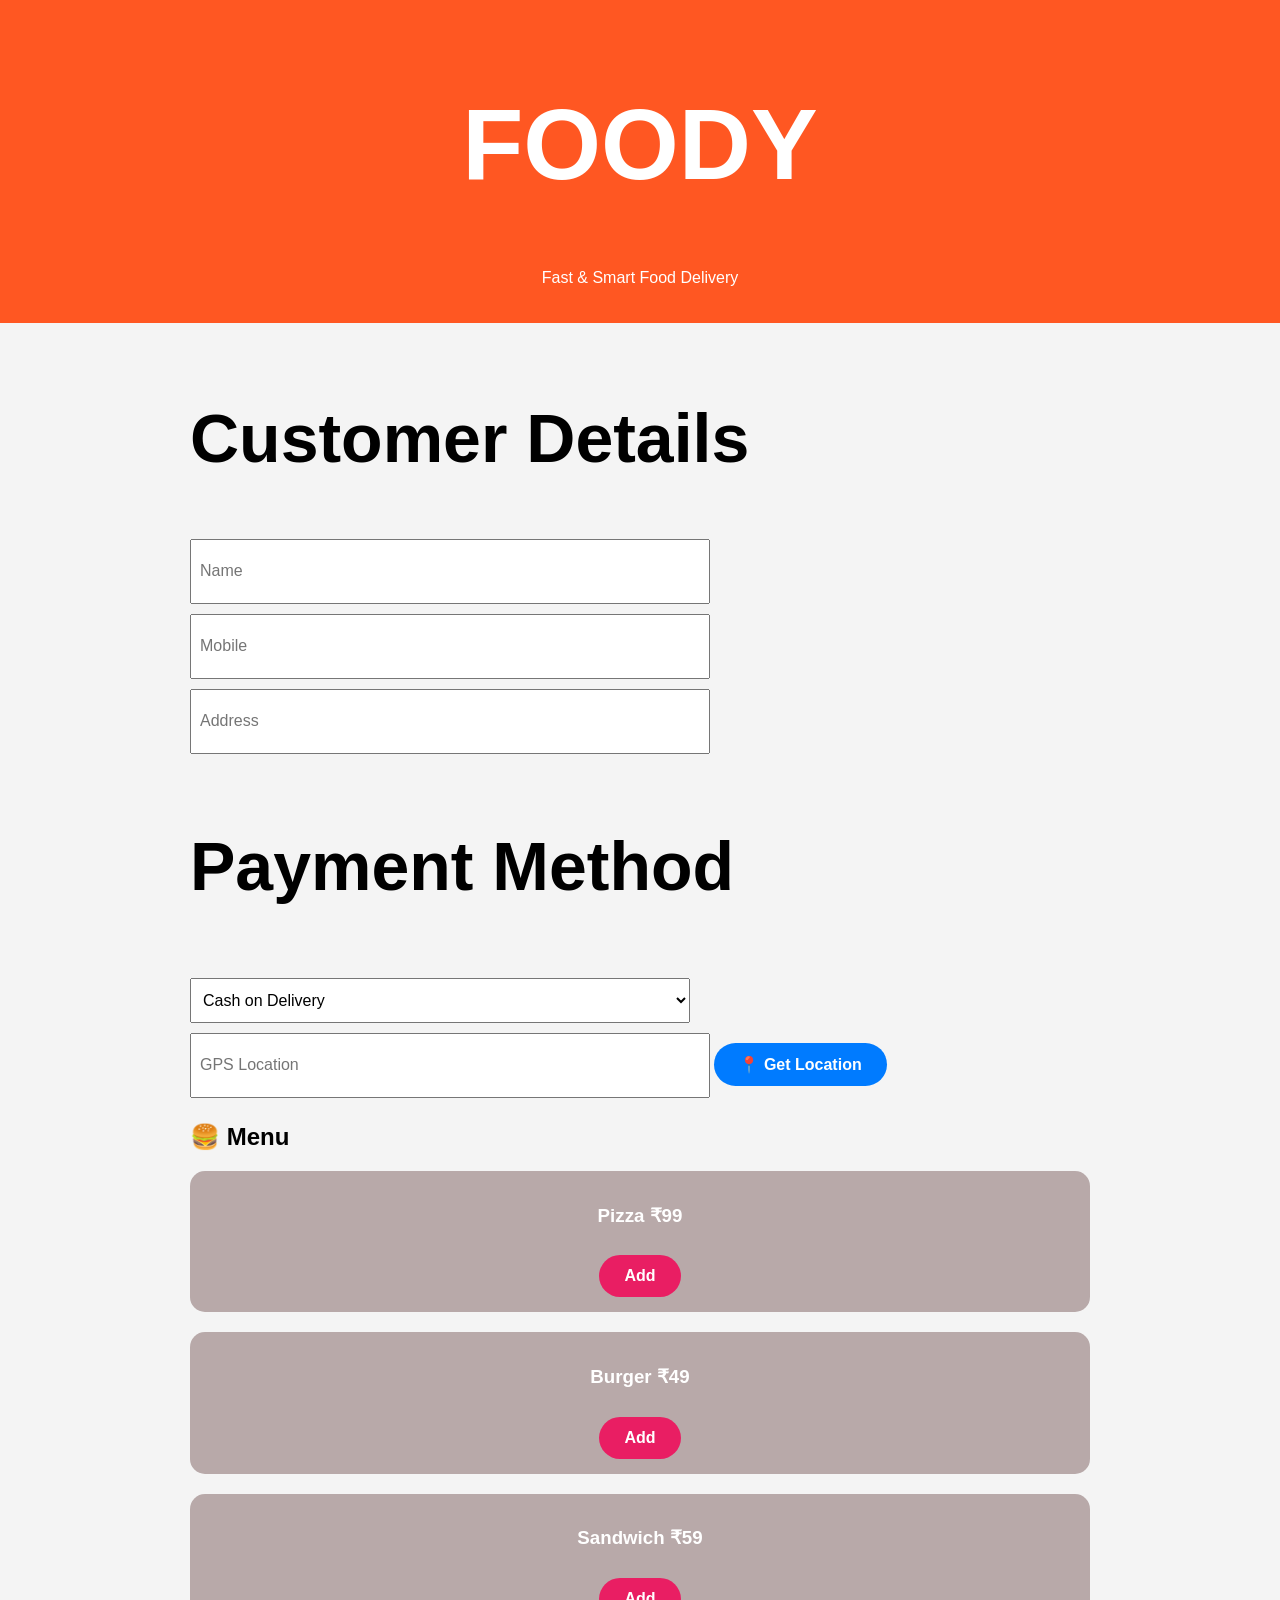
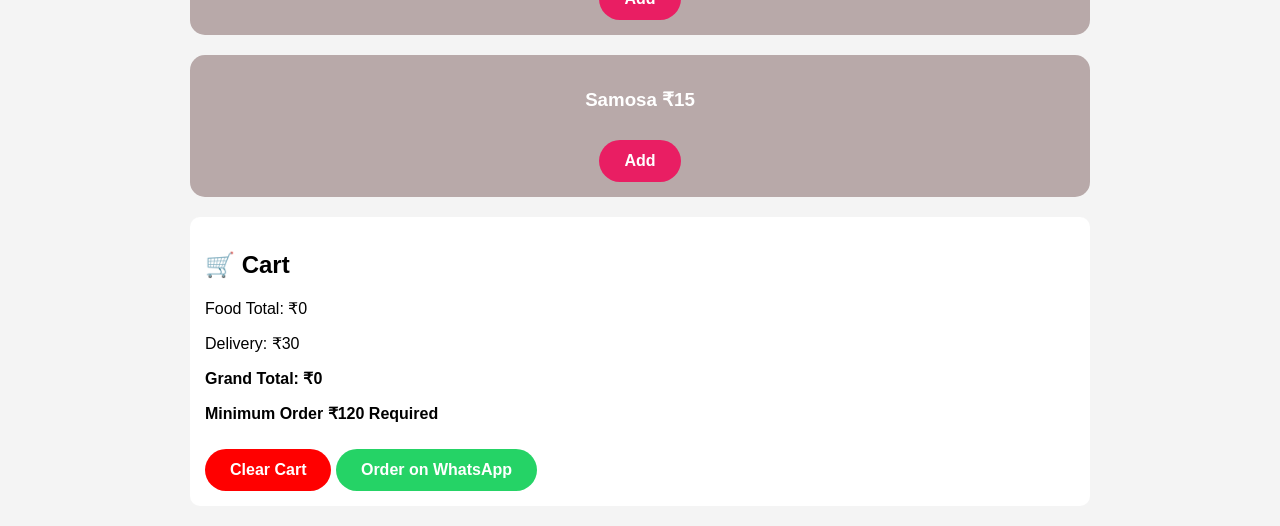
==== index.html @ 4849417e "Update index.html" ====
<!DOCTYPE html>
<html lang="en">
<head>
<meta charset="UTF-8">
<meta name="viewport" content="width=device-width, initial-scale=1.0">
<title>Foody Delivery App</title>

<script src="https://cdn.jsdelivr.net/npm/canvas-confetti@1.6.0/dist/confetti.browser.min.js"></script>

<style>
body{
    font-family:Arial;
    margin:0;
    background:#f4f4f4;
}

header{
    background:#ff5722;
    color:white;
    text-align:center;
    padding:20px;
}

.container{
    width:90%;
    max-width:900px;
    margin:auto;
    padding:20px;
}

.food{
    background:#b8a9a9;
    padding:15px;
    margin:20px 0;
    border-radius:15px;
    text-align:center;
    color:white;
}

button{
    padding:12px 25px;
    margin-top:10px;
    border:none;
    border-radius:30px;
    cursor:pointer;
    font-size:16px;
    font-weight:bold;
    transition:0.3s;
}

button:hover{transform:scale(1.05);}

.add{background:#e91e63;color:white;}
.clear{background:red;color:white;}
.order{background:#25D366;color:white;}
.loc{background:#007bff;color:white;}

#cart{
    background:#fff;
    padding:15px;
    margin-top:20px;
    border-radius:10px;
}

input, select{
    width:100%;
    max-width:500px;
    height:45px;
    font-size:16px;
    padding:8px;
    margin:5px 0;
}

.hidden{display:none;}
</style>
</head>

<body>

<header>
<h1 style="font-size: 100px; font-family: Arial, sans-serif;">FOODY</h1>
<p>Fast & Smart Food Delivery</p>
</header>

<div class="container">

<h2 style="font-size: 68px; font-family: Arial, sans-serif;">Customer Details</h2>
<input id="name" placeholder="Name">
<input id="mobile" placeholder="Mobile">
<input id="address" placeholder="Address">

<h3 style="font-size: 68px; font-family: Arial, sans-serif;">Payment Method</h3>
<select id="payment" onchange="togglePayment()">
    <option value="COD">Cash on Delivery</option>
    <option value="ONLINE">Online Payment</option>
</select>

<div id="qrBox" class="hidden">
    <p><b>Pay UPI:</b> 8449196052@nyes</p>
    <img src="https://api.qrserver.com/v1/create-qr-code/?size=180x180&data=upi://pay?pa=8449196052@nyes&pn=FOODY&cu=INR">
    <button onclick="markPaid()" style="background:green;color:white;">I Have Paid</button>
    <p id="paymentStatus">Payment Status: ❌ Not Paid</p>
</div>

<input id="location" placeholder="GPS Location" readonly>
<button class="loc" onclick="getLocation()">📍 Get Location</button>

<h2>🍔 Menu</h2>

<div class="food">
<h3>Pizza ₹99</h3>
<button class="add" onclick="add('Pizza',99)">Add</button>
</div>

<div class="food">
<h3>Burger ₹49</h3>
<button class="add" onclick="add('Burger',49)">Add</button>
</div>

<div class="food">
<h3>Sandwich ₹59</h3>
<button class="add" onclick="add('Sandwich',59)">Add</button>
</div>

<div class="food">
<h3>Samosa ₹15</h3>
<button class="add" onclick="add('Samosa',15)">Add</button>
</div>

<div id="cart">
<h2>🛒 Cart</h2>

<ul id="list"></ul>

<p>Food Total: ₹<span id="total">0</span></p>
<p>Delivery: ₹<span id="delivery">30</span></p>
<p><b>Grand Total: ₹<span id="grandTotal">0</span></b></p>

<p><b>Minimum Order ₹120 Required</b></p>

<button class="clear" onclick="clearCart()">Clear Cart</button>
<button class="order" onclick="order()">Order on WhatsApp</button>
</div>

</div>

<audio id="successSound">
  <source src="https://www.soundjay.com/buttons/sounds/button-3.mp3">
</audio>

<script>

let cart = [];
let total = 0;
let isPaid = false;

const DELIVERY_CHARGE = 30;

function add(name, price){
    cart.push({name, price});
    total += price;

    let li = document.createElement("li");
    li.innerText = name + " ₹" + price;
    document.getElementById("list").appendChild(li);

    updateCart();
}

function clearCart(){
    cart = [];
    total = 0;
    document.getElementById("list").innerHTML = "";
    updateCart();
}

function updateCart(){

    document.getElementById("total").innerText = total;
    document.getElementById("delivery").innerText = DELIVERY_CHARGE;
    document.getElementById("grandTotal").innerText = total + DELIVERY_CHARGE;
}

function getLocation(){
    navigator.geolocation.getCurrentPosition(pos=>{
        document.getElementById("location").value =
        "https://maps.google.com/?q=" + pos.coords.latitude + "," + pos.coords.longitude;
    });
}

function togglePayment(){
    let method = document.getElementById("payment").value;

    document.getElementById("qrBox").style.display =
        method === "ONLINE" ? "block" : "none";

    isPaid = (method === "COD");
    updatePaymentUI();
}

function updatePaymentUI(){
    document.getElementById("paymentStatus").innerText =
        "Payment Status: " + (isPaid ? "✅ Success" : "❌ Not Paid");
}

function markPaid(){
    isPaid = true;
    updatePaymentUI();

    document.getElementById("successSound").play();

    confetti({
        particleCount: 120,
        spread: 80,
        origin: { y: 0.6 }
    });

    alert("Payment Successful ✔");
}

function order(){

    let name = document.getElementById("name").value;
    let mobile = document.getElementById("mobile").value;
    let address = document.getElementById("address").value;
    let location = document.getElementById("location").value;
    let payment = document.getElementById("payment").value;

    if(!name || !mobile || !address){
        alert("Fill all details");
        return;
    }

    if(cart.length === 0){
        alert("Cart empty");
        return;
    }

    if(total < 120){
        alert("Minimum order ₹120 required");
        return;
    }

    if(payment === "ONLINE" && !isPaid){
        alert("Please complete payment first!");
        return;
    }

    let grand = total + DELIVERY_CHARGE;

    let itemsText = cart.map(i => i.name + " - ₹" + i.price).join("\n");

    let msg =
`🍔 FOODY ORDER

Name: ${name}
Mobile: ${mobile}
Address: ${address}
Payment: ${payment}
Location: ${location}

Items:
${itemsText}

Total: ₹${total}
Delivery: ₹${DELIVERY_CHARGE}
Grand: ₹${grand}`;

    window.open("https://wa.me/8449196052?text=" + encodeURIComponent(msg), "_blank");
}

</script>

</body>
</html>
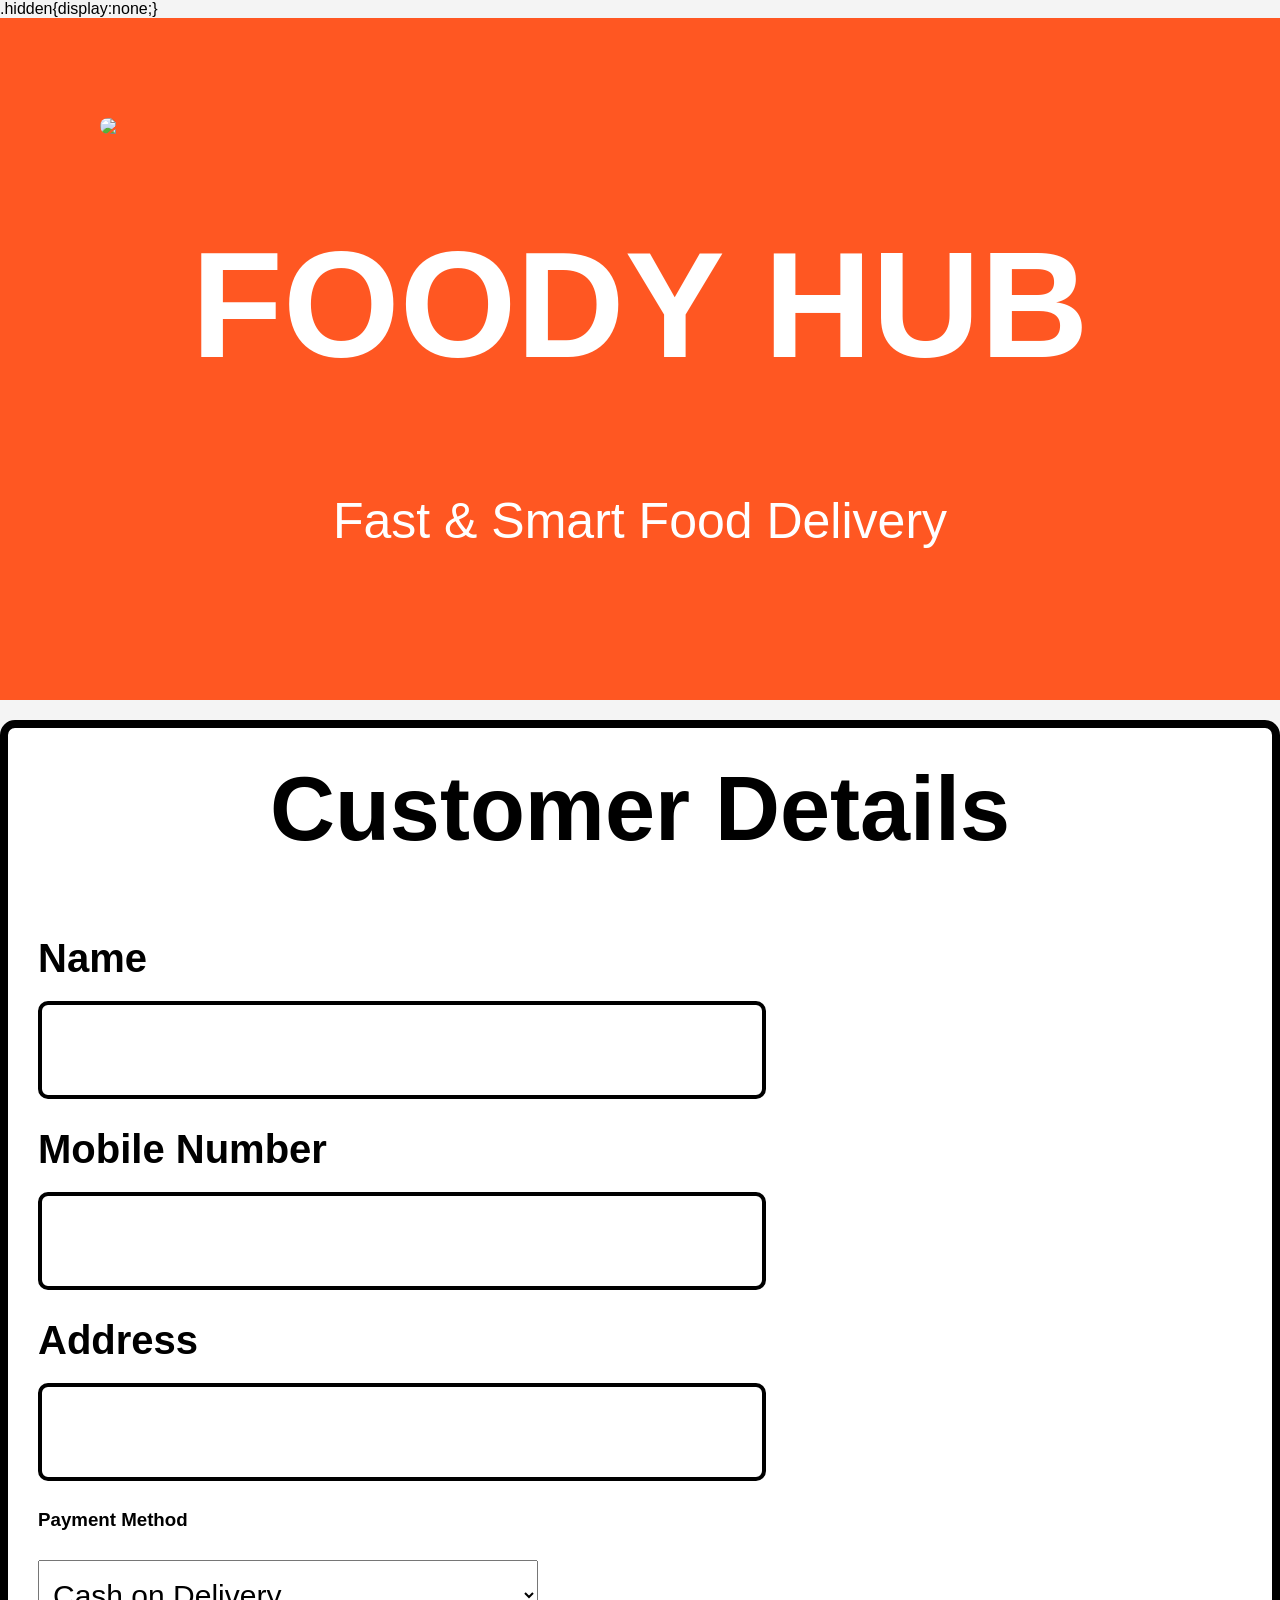
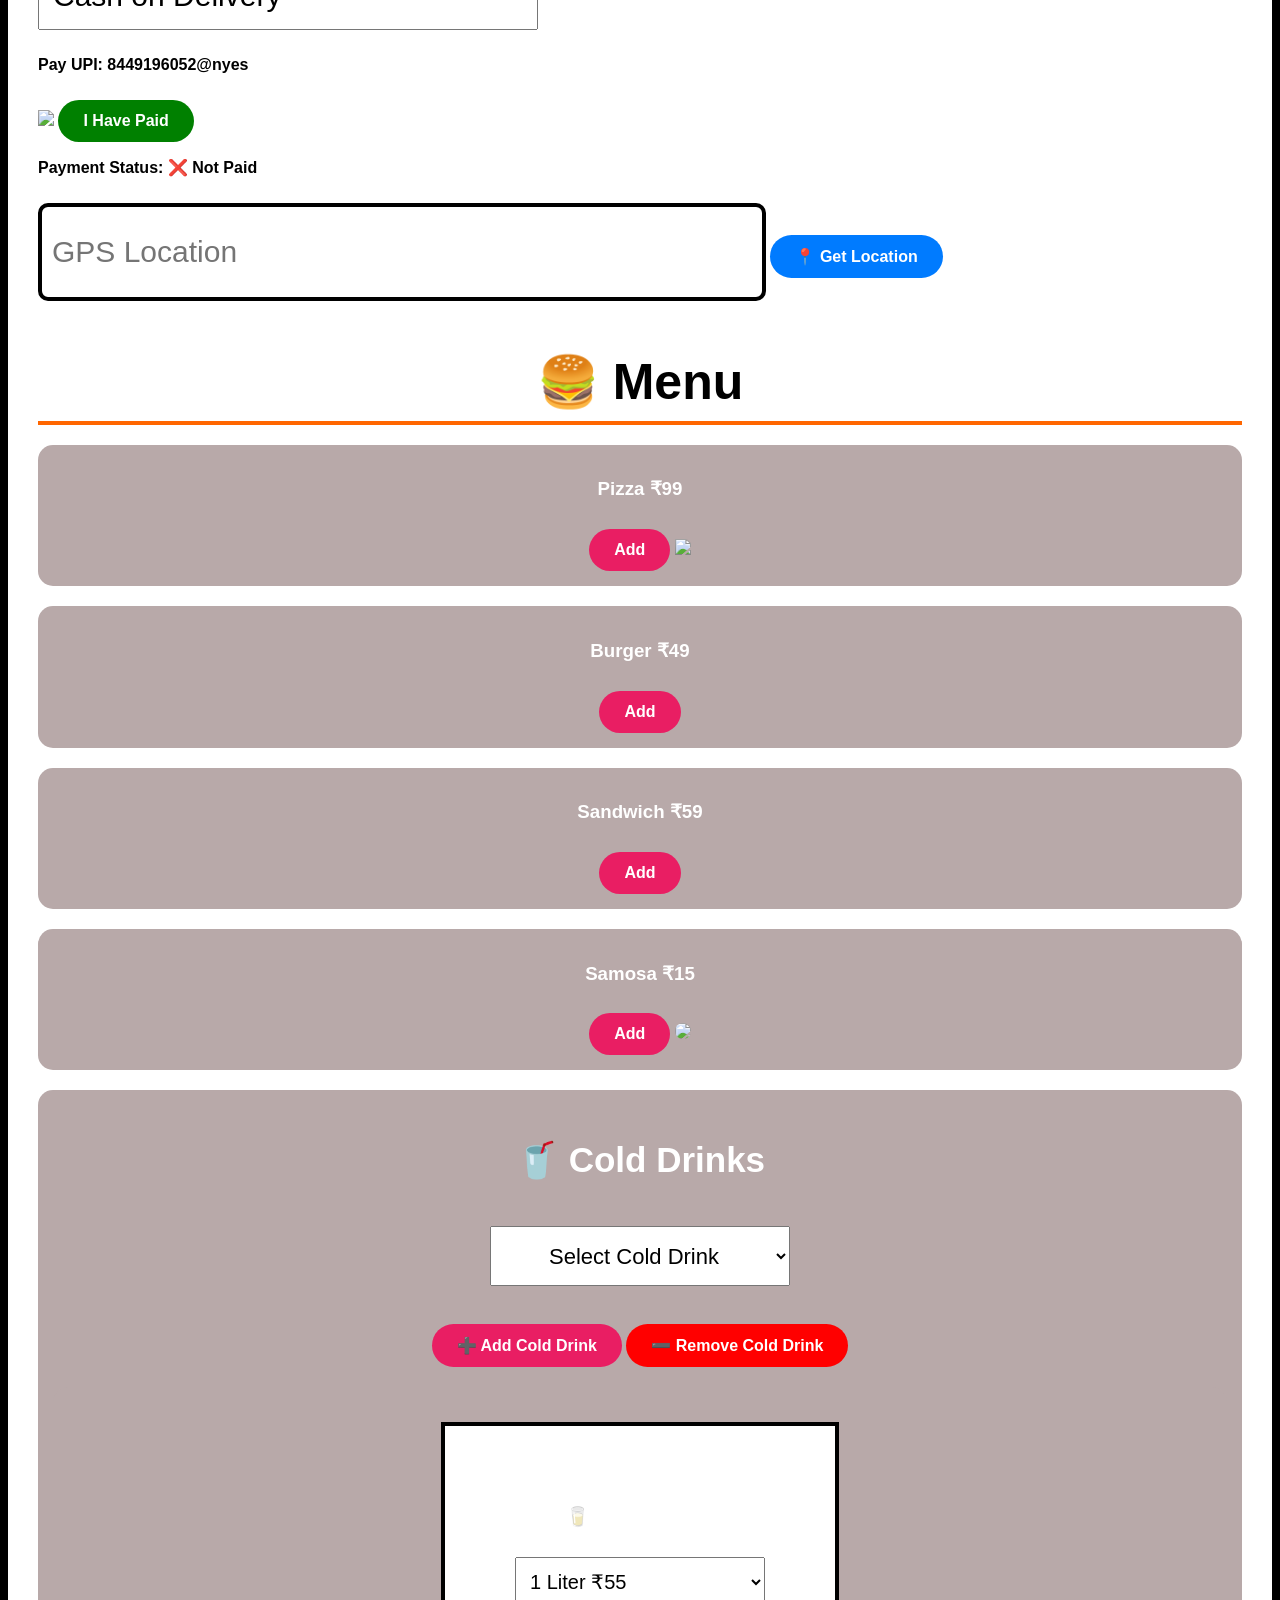
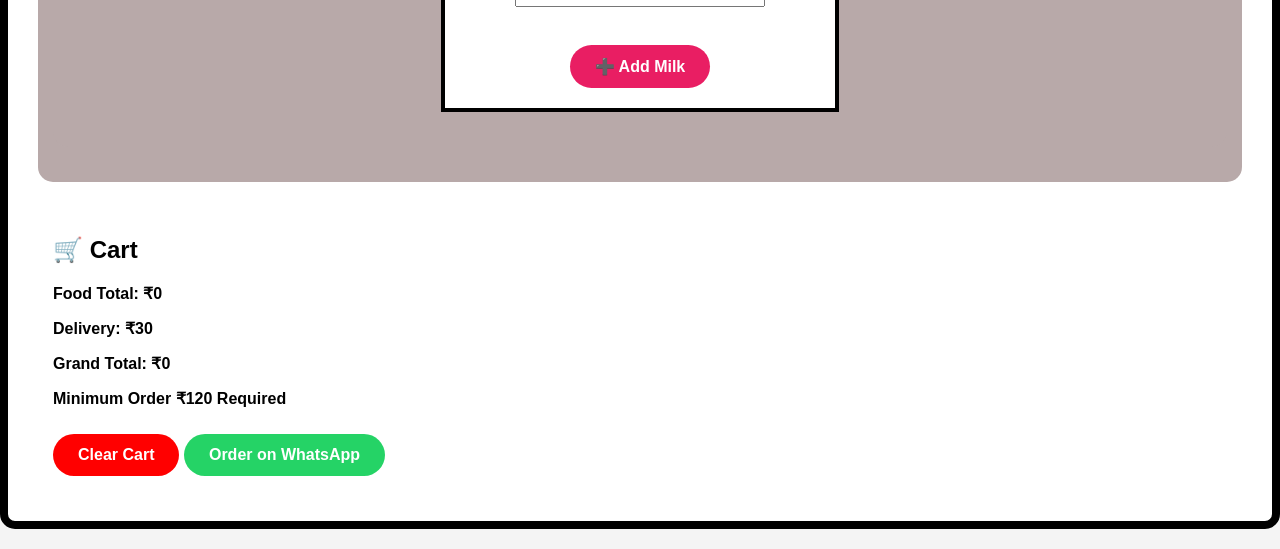
==== commit e8541b4b: "Update index.html" ====
--- a/index.html
+++ b/index.html
@@ -18,7 +18,7 @@
     background:#ff5722;
     color:white;
     text-align:center;
-    padding:20px;
+    padding:100px;
 }
 
 .container{
@@ -65,11 +65,49 @@
 input, select{
     width:100%;
     max-width:500px;
-    height:45px;
-    font-size:16px;
-    padding:8px;
-    margin:5px 0;
-}
+    height:70px;
+    font-size:30px;
+    padding:10px;
+    margin:10px 0;
+}
+
+
+.details-box{
+    border:8px solid black;
+    border-radius:15px;
+    padding:30px;
+    margin:20px 0;
+    background:white;
+    font-weight:bold;
+}
+
+.details-box label{
+    font-size:40px;
+    font-weight:900;
+    color:black;
+    display:block;
+    margin-bottom:10px;
+}
+
+.details-box input{
+    width:100%;
+    max-width:700px;
+    height:70px;
+    font-size:30px;
+    border:4px solid black;
+    border-radius:10px;
+    padding:10px;
+}
+
+body{
+    background-image:url('https://images.unsplash.com/photo-1504674900247-0877df9cc836?w=1920');
+    background-size:cover;
+    background-position:center;
+    background-repeat:no-repeat;
+    background-attachment:fixed;
+}
+</style>
+
 
 .hidden{display:none;}
 </style>
@@ -78,18 +116,32 @@
 <body>
 
 <header>
-<h1 style="font-size: 100px; font-family: Arial, sans-serif;">FOODY</h1>
-<p>Fast & Smart Food Delivery</p>
+    
+    <img src="https://images.unsplash.com/photo-1568901346375-23c9450c58cd"
+     style="width:350px; height:auto; border-radius:10px; float:left; margin-right:15px;">
+<h1 style="font-size: 150px; font-family: Arial, sans-serif;">FOODY HUB</h1>
+<p style="font-size: 50px; font-family: Arial, sans-serif;">Fast & Smart Food Delivery</p>
 </header>
 
-<div class="container">
-
-<h2 style="font-size: 68px; font-family: Arial, sans-serif;">Customer Details</h2>
-<input id="name" placeholder="Name">
-<input id="mobile" placeholder="Mobile">
-<input id="address" placeholder="Address">
-
-<h3 style="font-size: 68px; font-family: Arial, sans-serif;">Payment Method</h3>
+<div class="details-box">
+
+    <h2 style="font-size:90px;font-weight:900;color:black;text-align:center;margin-top:0;">
+        Customer Details
+    </h2>
+
+    <label>Name</label>
+    <input id="name" type="text">
+
+    <br><br>
+
+    <label>Mobile Number</label>
+    <input id="mobile" type="text">
+
+    <br><br>
+
+    <label>Address</label>
+    <input id="address" type="text">
+    <h3>Payment Method</h3>
 <select id="payment" onchange="togglePayment()">
     <option value="COD">Cash on Delivery</option>
     <option value="ONLINE">Online Payment</option>
@@ -100,16 +152,27 @@
     <img src="https://api.qrserver.com/v1/create-qr-code/?size=180x180&data=upi://pay?pa=8449196052@nyes&pn=FOODY&cu=INR">
     <button onclick="markPaid()" style="background:green;color:white;">I Have Paid</button>
     <p id="paymentStatus">Payment Status: ❌ Not Paid</p>
-</div>
 
 <input id="location" placeholder="GPS Location" readonly>
 <button class="loc" onclick="getLocation()">📍 Get Location</button>
 
-<h2>🍔 Menu</h2>
+<h2 class="menu-title">🍔 Menu</h2>
+
+<style>
+.menu-title{
+    font-size:50px;
+    text-align:center;
+    font-weight:bold;
+    border-bottom:4px solid #ff6600;
+    padding-bottom:10px;
+    margin-bottom:20px;
+}
+</style>
 
 <div class="food">
 <h3>Pizza ₹99</h3>
 <button class="add" onclick="add('Pizza',99)">Add</button>
+<img src="https://images.unsplash.com/photo-1568901346375-23c9450c58cd" style="width:250px;border-radius:px;">
 </div>
 
 <div class="food">
@@ -125,11 +188,79 @@
 <div class="food">
 <h3>Samosa ₹15</h3>
 <button class="add" onclick="add('Samosa',15)">Add</button>
+<img src="https://images.unsplash.com/photo-1550507992-eb63ffee0847" style="width:250px;border-radius:15px;">
+</div>
+<div class="food">
+
+
+    <h3 style="font-size:35px;">🥤 Cold Drinks</h3>
+
+    <select id="coldDrink" style="
+        width:300px;
+        height:60px;
+        font-size:22px;
+        text-align:center;
+    ">
+     <div style="
+    border:4px solid black;
+    padding:20px;
+    width:350px;
+    margin:20px auto;
+    background:white;
+    text-align:center;
+">
+        <option value="">Select Cold Drink</option>
+        <option value="20">Coca Cola ₹20</option>
+        <option value="20">Pepsi ₹20</option>
+        <option value="20">Sprite ₹20</option>
+        <option value="20">Fanta ₹20</option>
+        <option value="30">Maaza ₹30</option>
+    </select>
+
+    <br><br>
+
+    <button class="add" onclick="addColdDrink()">➕ Add Cold Drink</button>
+
+    <button class="clear" onclick="removeColdDrink()">➖ Remove Cold Drink</button>
+<div class="food">
+
+   <div style="
+    border:4px solid black;
+    padding:20px;
+    width:350px;
+    margin:20px auto;
+    background:white;
+    text-align:center;
+">
+<h3>milk</h3>
+    <h3>🥛 Milk ₹55/Liter</h3>
+
+    <select id="milkQty" style="
+        width:250px;
+        height:50px;
+        font-size:20px;
+    ">
+        <option value="1">1 Liter ₹55</option>
+        <option value="2">2 Liter ₹110</option>
+        <option value="3">3 Liter ₹165</option>
+        <option value="4">4 Liter ₹220</option>
+        <option value="5">5 Liter ₹275</option>
+    </select>
+
+    <br><br>
+
+    <button class="add" onclick="addMilk()">
+        ➕ Add Milk
+    </button>
+
+</div>
+
+</div>
+</div>
 </div>
 
 <div id="cart">
-<h2>🛒 Cart</h2>
-
+    <h2>🛒 Cart</h2>
 <ul id="list"></ul>
 
 <p>Food Total: ₹<span id="total">0</span></p>
@@ -163,16 +294,77 @@
     let li = document.createElement("li");
     li.innerText = name + " ₹" + price;
     document.getElementById("list").appendChild(li);
+    
 
     updateCart();
 }
-
+function addColdDrink(){
+
+    let select = document.getElementById("coldDrink");
+
+    let drinkName = select.options[select.selectedIndex].text;
+    let drinkPrice = Number(select.value);
+
+    if(select.value === ""){
+        alert("Select Cold Drink");
+        return;
+    }
+
+    cart.push({
+        name: drinkName.split(" ₹")[0],
+        price: drinkPrice
+    });
+
+    total += drinkPrice;
+
+    let li = document.createElement("li");
+    li.innerText = drinkName;
+    li.id = "coldDrinkItem";
+
+    document.getElementById("list").appendChild(li);
+
+    updateCart();
+}
+
+function removeColdDrink(){
+
+    let item = document.getElementById("coldDrinkItem");
+
+    if(item){
+        let price = Number(item.innerText.split("₹")[1]);
+
+        total -= price;
+        item.remove();
+
+        updateCart();
+    }
+}
 function clearCart(){
     cart = [];
     total = 0;
     document.getElementById("list").innerHTML = "";
     updateCart();
 }
+function addMilk(){
+
+    let qty = Number(document.getElementById("milkQty").value);
+
+    let price = qty * 55;
+
+    cart.push({
+        name: qty + " Liter Milk",
+        price: price
+    });
+
+    total += price;
+
+    let li = document.createElement("li");
+    li.innerText = qty + " Liter Milk ₹" + price;
+
+    document.getElementById("list").appendChild(li);
+
+    updateCart();
+}
 
 function updateCart(){
 
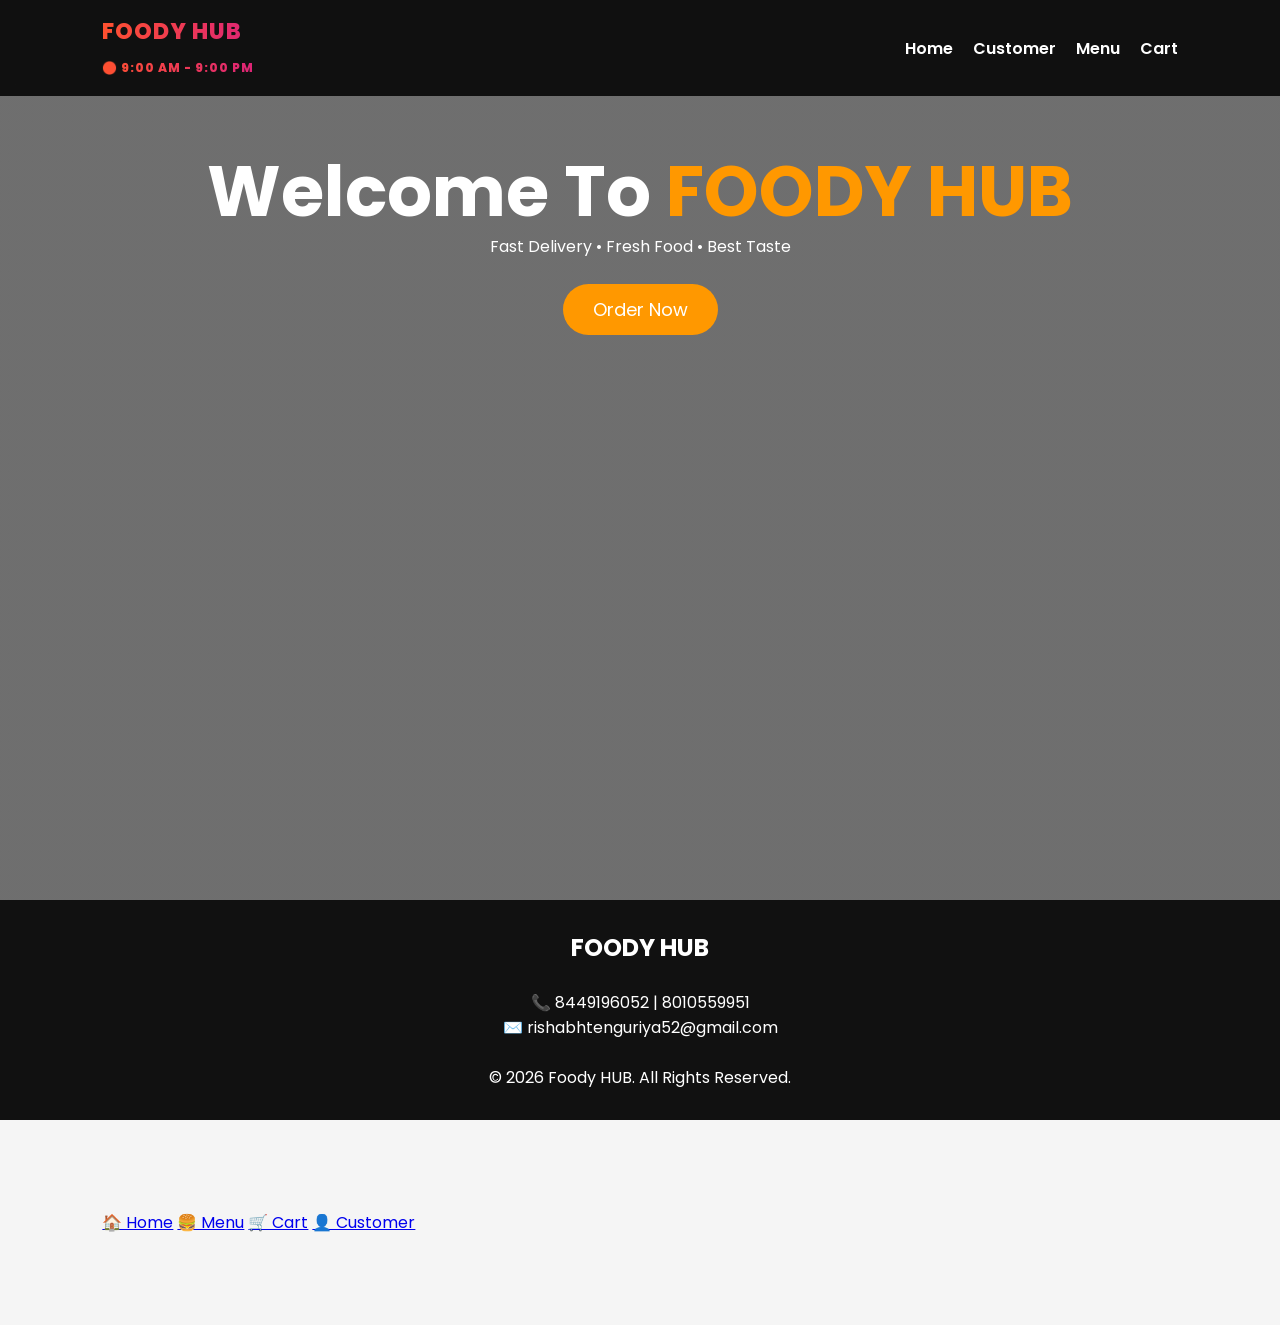
==== commit 5a5cad46: "Update index.html" ====
--- a/index.html
+++ b/index.html
@@ -3,465 +3,240 @@
 <head>
 <meta charset="UTF-8">
 <meta name="viewport" content="width=device-width, initial-scale=1.0">
-<title>Foody Delivery App</title>
-
-<script src="https://cdn.jsdelivr.net/npm/canvas-confetti@1.6.0/dist/confetti.browser.min.js"></script>
-
-<style>
-body{
-    font-family:Arial;
-    margin:0;
-    background:#f4f4f4;
-}
-
-header{
-    background:#ff5722;
-    color:white;
-    text-align:center;
-    padding:100px;
-}
-
-.container{
-    width:90%;
-    max-width:900px;
-    margin:auto;
-    padding:20px;
-}
-
-.food{
-    background:#b8a9a9;
-    padding:15px;
-    margin:20px 0;
-    border-radius:15px;
-    text-align:center;
-    color:white;
-}
-
-button{
-    padding:12px 25px;
-    margin-top:10px;
-    border:none;
-    border-radius:30px;
-    cursor:pointer;
-    font-size:16px;
-    font-weight:bold;
-    transition:0.3s;
-}
-
-button:hover{transform:scale(1.05);}
-
-.add{background:#e91e63;color:white;}
-.clear{background:red;color:white;}
-.order{background:#25D366;color:white;}
-.loc{background:#007bff;color:white;}
-
-#cart{
-    background:#fff;
-    padding:15px;
-    margin-top:20px;
-    border-radius:10px;
-}
-
-input, select{
-    width:100%;
-    max-width:500px;
-    height:70px;
-    font-size:30px;
-    padding:10px;
-    margin:10px 0;
-}
-
-
-.details-box{
-    border:8px solid black;
-    border-radius:15px;
-    padding:30px;
-    margin:20px 0;
-    background:white;
-    font-weight:bold;
-}
-
-.details-box label{
-    font-size:40px;
-    font-weight:900;
-    color:black;
-    display:block;
-    margin-bottom:10px;
-}
-
-.details-box input{
-    width:100%;
-    max-width:700px;
-    height:70px;
-    font-size:30px;
-    border:4px solid black;
-    border-radius:10px;
-    padding:10px;
-}
-
-body{
-    background-image:url('https://images.unsplash.com/photo-1504674900247-0877df9cc836?w=1920');
-    background-size:cover;
-    background-position:center;
-    background-repeat:no-repeat;
-    background-attachment:fixed;
-}
-</style>
-
-
-.hidden{display:none;}
-</style>
+<title>FOODY PREMIUM v5.0</title>
+<link href="https://fonts.googleapis.com/css2?family=Poppins:wght@300;400;500;600;700;800&display=swap" rel="stylesheet">
+<link rel="stylesheet" href="style.css">
 </head>
-
 <body>
 
-<header>
+<nav>
+<div class="logo">
+FOODY HUB
+<br>
+<span style="font-size:12px; color:white;">
+🕘 9:00 AM - 9:00 PM
+</span>
+</div>
+<ul>
+<li><a href="#" onclick="showPage('home')">Home</a></li>
+<li><a href="#" onclick="showPage('customer')">Customer</a></li>
+<li><a href="#" onclick="showPage('menu')">Menu</a></li>
+<li><a href="#" onclick="showPage('cart')">Cart</a></li>
+</ul>
+</nav>
+
+<!-- HOME PAGE -->
+<section class="hero page active" id="home">
+<div>
+<h1>Welcome To <span>FOODY HUB</span></h1>
+<p>Fast Delivery • Fresh Food • Best Taste</p>
+<br>
+<button class="btn" onclick="showPage('customer')">Order Now</button>
+</div>
+</section>
+
+<!-- CUSTOMER PAGE -->
+<section class="page" id="customer">
+<h2 class="title">Customer Details</h2>
+<div class="card customer-card">
+<input type="text" id="name" placeholder="Full Name" required>
+<input type="tel" id="phone" placeholder="Mobile Number" required>
+<textarea id="address" placeholder="Delivery Address" required></textarea>
+<button class="btn" onclick="getLocation()">📍 Get GPS Location</button>
+<br><br>
+<p id="locationText">Location Not Selected</p>
+<div id="mapContainer" style="margin-top:20px;"></div>
+<a id="mapLink" target="_blank" class="btn" style="display:none;margin-top:10px;">Open in Google Maps</a>
+<br><br>
+<button class="btn" onclick="goToMenu()">Next → Menu</button>
+</div>
+</section>
+
+<!-- MENU PAGE -->
+<section class="page" id="menu">
+<h2 class="title">Our Menu</h2>
+<input type="text" id="search" placeholder="Search Food..." onkeyup="searchFood()">
+<br><br>
+<select id="categoryFilter" onchange="filterCategory()">
+<option value="all">All Categories</option>
+<option value="fastfood">Fast Food</option>
+<option value="drinks">Cold Drinks</option>
+<option value="milk">Milk</option>
+</select>
+<br><br>
+<div class="menu-grid" id="menuGrid">
     
-    <img src="https://images.unsplash.com/photo-1568901346375-23c9450c58cd"
-     style="width:350px; height:auto; border-radius:10px; float:left; margin-right:15px;">
-<h1 style="font-size: 150px; font-family: Arial, sans-serif;">FOODY HUB</h1>
-<p style="font-size: 50px; font-family: Arial, sans-serif;">Fast & Smart Food Delivery</p>
-</header>
-
-<div class="details-box">
-
-    <h2 style="font-size:90px;font-weight:900;color:black;text-align:center;margin-top:0;">
-        Customer Details
-    </h2>
-
-    <label>Name</label>
-    <input id="name" type="text">
-
-    <br><br>
-
-    <label>Mobile Number</label>
-    <input id="mobile" type="text">
-
-    <br><br>
-
-    <label>Address</label>
-    <input id="address" type="text">
-    <h3>Payment Method</h3>
-<select id="payment" onchange="togglePayment()">
-    <option value="COD">Cash on Delivery</option>
-    <option value="ONLINE">Online Payment</option>
-</select>
-
-<div id="qrBox" class="hidden">
-    <p><b>Pay UPI:</b> 8449196052@nyes</p>
-    <img src="https://api.qrserver.com/v1/create-qr-code/?size=180x180&data=upi://pay?pa=8449196052@nyes&pn=FOODY&cu=INR">
-    <button onclick="markPaid()" style="background:green;color:white;">I Have Paid</button>
-    <p id="paymentStatus">Payment Status: ❌ Not Paid</p>
-
-<input id="location" placeholder="GPS Location" readonly>
-<button class="loc" onclick="getLocation()">📍 Get Location</button>
-
-<h2 class="menu-title">🍔 Menu</h2>
-
-<style>
-.menu-title{
-    font-size:50px;
-    text-align:center;
-    font-weight:bold;
-    border-bottom:4px solid #ff6600;
-    padding-bottom:10px;
-    margin-bottom:20px;
-}
-</style>
-
-<div class="food">
-<h3>Pizza ₹99</h3>
-<button class="add" onclick="add('Pizza',99)">Add</button>
-<img src="https://images.unsplash.com/photo-1568901346375-23c9450c58cd" style="width:250px;border-radius:px;">
-</div>
-
-<div class="food">
-<h3>Burger ₹49</h3>
-<button class="add" onclick="add('Burger',49)">Add</button>
-</div>
-
-<div class="food">
-<h3>Sandwich ₹59</h3>
-<button class="add" onclick="add('Sandwich',59)">Add</button>
-</div>
-
-<div class="food">
-<h3>Samosa ₹15</h3>
-<button class="add" onclick="add('Samosa',15)">Add</button>
-<img src="https://images.unsplash.com/photo-1550507992-eb63ffee0847" style="width:250px;border-radius:15px;">
-</div>
-<div class="food">
-
-
-    <h3 style="font-size:35px;">🥤 Cold Drinks</h3>
-
-    <select id="coldDrink" style="
-        width:300px;
-        height:60px;
-        font-size:22px;
-        text-align:center;
-    ">
-     <div style="
-    border:4px solid black;
-    padding:20px;
-    width:350px;
-    margin:20px auto;
-    background:white;
-    text-align:center;
-">
-        <option value="">Select Cold Drink</option>
-        <option value="20">Coca Cola ₹20</option>
-        <option value="20">Pepsi ₹20</option>
-        <option value="20">Sprite ₹20</option>
-        <option value="20">Fanta ₹20</option>
-        <option value="30">Maaza ₹30</option>
-    </select>
-
-    <br><br>
-
-    <button class="add" onclick="addColdDrink()">➕ Add Cold Drink</button>
-
-    <button class="clear" onclick="removeColdDrink()">➖ Remove Cold Drink</button>
-<div class="food">
-
-   <div style="
-    border:4px solid black;
-    padding:20px;
-    width:350px;
-    margin:20px auto;
-    background:white;
-    text-align:center;
-">
-<h3>milk</h3>
-    <h3>🥛 Milk ₹55/Liter</h3>
-
-    <select id="milkQty" style="
-        width:250px;
-        height:50px;
-        font-size:20px;
-    ">
-        <option value="1">1 Liter ₹55</option>
-        <option value="2">2 Liter ₹110</option>
-        <option value="3">3 Liter ₹165</option>
-        <option value="4">4 Liter ₹220</option>
-        <option value="5">5 Liter ₹275</option>
-    </select>
-
-    <br><br>
-
-    <button class="add" onclick="addMilk()">
-        ➕ Add Milk
-    </button>
-
-</div>
-
-</div>
-</div>
-</div>
-
-<div id="cart">
-    <h2>🛒 Cart</h2>
-<ul id="list"></ul>
-
-<p>Food Total: ₹<span id="total">0</span></p>
-<p>Delivery: ₹<span id="delivery">30</span></p>
-<p><b>Grand Total: ₹<span id="grandTotal">0</span></b></p>
-
-<p><b>Minimum Order ₹120 Required</b></p>
-
-<button class="clear" onclick="clearCart()">Clear Cart</button>
-<button class="order" onclick="order()">Order on WhatsApp</button>
-</div>
-
-</div>
-
-<audio id="successSound">
-  <source src="https://www.soundjay.com/buttons/sounds/button-3.mp3">
-</audio>
-
-<script>
-
-let cart = [];
-let total = 0;
-let isPaid = false;
-
-const DELIVERY_CHARGE = 30;
-
-function add(name, price){
-    cart.push({name, price});
-    total += price;
-
-    let li = document.createElement("li");
-    li.innerText = name + " ₹" + price;
-    document.getElementById("list").appendChild(li);
-    
-
-    updateCart();
-}
-function addColdDrink(){
-
-    let select = document.getElementById("coldDrink");
-
-    let drinkName = select.options[select.selectedIndex].text;
-    let drinkPrice = Number(select.value);
-
-    if(select.value === ""){
-        alert("Select Cold Drink");
-        return;
-    }
-
-    cart.push({
-        name: drinkName.split(" ₹")[0],
-        price: drinkPrice
-    });
-
-    total += drinkPrice;
-
-    let li = document.createElement("li");
-    li.innerText = drinkName;
-    li.id = "coldDrinkItem";
-
-    document.getElementById("list").appendChild(li);
-
-    updateCart();
-}
-
-function removeColdDrink(){
-
-    let item = document.getElementById("coldDrinkItem");
-
-    if(item){
-        let price = Number(item.innerText.split("₹")[1]);
-
-        total -= price;
-        item.remove();
-
-        updateCart();
-    }
-}
-function clearCart(){
-    cart = [];
-    total = 0;
-    document.getElementById("list").innerHTML = "";
-    updateCart();
-}
-function addMilk(){
-
-    let qty = Number(document.getElementById("milkQty").value);
-
-    let price = qty * 55;
-
-    cart.push({
-        name: qty + " Liter Milk",
-        price: price
-    });
-
-    total += price;
-
-    let li = document.createElement("li");
-    li.innerText = qty + " Liter Milk ₹" + price;
-
-    document.getElementById("list").appendChild(li);
-
-    updateCart();
-}
-
-function updateCart(){
-
-    document.getElementById("total").innerText = total;
-    document.getElementById("delivery").innerText = DELIVERY_CHARGE;
-    document.getElementById("grandTotal").innerText = total + DELIVERY_CHARGE;
-}
-
-function getLocation(){
-    navigator.geolocation.getCurrentPosition(pos=>{
-        document.getElementById("location").value =
-        "https://maps.google.com/?q=" + pos.coords.latitude + "," + pos.coords.longitude;
-    });
-}
-
-function togglePayment(){
-    let method = document.getElementById("payment").value;
-
-    document.getElementById("qrBox").style.display =
-        method === "ONLINE" ? "block" : "none";
-
-    isPaid = (method === "COD");
-    updatePaymentUI();
-}
-
-function updatePaymentUI(){
-    document.getElementById("paymentStatus").innerText =
-        "Payment Status: " + (isPaid ? "✅ Success" : "❌ Not Paid");
-}
-
-function markPaid(){
-    isPaid = true;
-    updatePaymentUI();
-
-    document.getElementById("successSound").play();
-
-    confetti({
-        particleCount: 120,
-        spread: 80,
-        origin: { y: 0.6 }
-    });
-
-    alert("Payment Successful ✔");
-}
-
-function order(){
-
-    let name = document.getElementById("name").value;
-    let mobile = document.getElementById("mobile").value;
-    let address = document.getElementById("address").value;
-    let location = document.getElementById("location").value;
-    let payment = document.getElementById("payment").value;
-
-    if(!name || !mobile || !address){
-        alert("Fill all details");
-        return;
-    }
-
-    if(cart.length === 0){
-        alert("Cart empty");
-        return;
-    }
-
-    if(total < 120){
-        alert("Minimum order ₹120 required");
-        return;
-    }
-
-    if(payment === "ONLINE" && !isPaid){
-        alert("Please complete payment first!");
-        return;
-    }
-
-    let grand = total + DELIVERY_CHARGE;
-
-    let itemsText = cart.map(i => i.name + " - ₹" + i.price).join("\n");
-
-    let msg =
-`🍔 FOODY ORDER
-
-Name: ${name}
-Mobile: ${mobile}
-Address: ${address}
-Payment: ${payment}
-Location: ${location}
-
-Items:
-${itemsText}
-
-Total: ₹${total}
-Delivery: ₹${DELIVERY_CHARGE}
-Grand: ₹${grand}`;
-
-    window.open("https://wa.me/8449196052?text=" + encodeURIComponent(msg), "_blank");
-}
-
-</script>
-
+<!-- BURGER -->
+<div class="food fastfood">
+<img src="https://images.unsplash.com/photo-1568901346375-23c9450c58cd">
+<div class="food-content">
+<h3>Burger ₹99</h3>
+<button class="add-btn" onclick="addItem('Burger',99,this)">Add To Cart</button>
+</div>
+</div>
+
+<div class="food fastfood">
+<img src="https://images.unsplash.com/photo-1513104890138-7c749659a591">
+<div class="food-content">
+<h3>🍕 Pizza</h3>
+<select id="pizzaSelect">
+    <option value="199|Regular Pizza">Regular Pizza ₹199</option>
+    <option value="299|Medium Pizza">Medium Pizza ₹299</option>
+    <option value="399|Large Pizza">Large Pizza ₹399</option>
+</select>
+<input type="number" id="pizzaQty" value="1" min="1">
+<button class="add-btn" onclick="addPizza(this)">Add To Cart</button>
+</div>
+</div>
+
+<!-- Birthday cake -->
+<div class="food fastfood">
+ <img src="https://images.unsplash.com/photo-1612929633738-8fe44f7ec841?w=600" alt="Noodles">
+<div class="food-content">
+<h3>Noodle ₹40</h3>
+<button class="add-btn" onclick="addItem('Noodles',40,this)">Add To Cart</button>
+</div>
+</div>
+
+<!-- MOMOS -->
+<div class="food fastfood">
+<img src="https://images.unsplash.com/photo-1626700051175-6818013e1d4f?w=600">
+<div class="food-content">
+<h3>Momos ₹80</h3>
+<button class="add-btn" onclick="addItem('Momos',80,this)">Add To Cart</button>
+</div>
+</div>
+
+<!-- COCA COLA -->
+<div class="food drinks">
+<img src="https://images.unsplash.com/photo-1629203851122-3726ecdf080e">
+<div class="food-content">
+<h3>Coca Cola ₹20</h3>
+<button class="add-btn" onclick="addItem('Coca Cola',20,this)">Add To Cart</button>
+</div>
+</div>
+
+<!-- PEPSI -->
+<div class="food drinks">
+<img src="https://images.unsplash.com/photo-1581006852262-e4307cf6283a">
+<div class="food-content">
+<h3>Pepsi ₹20</h3>
+<button class="add-btn" onclick="addItem('Pepsi',20,this)">Add To Cart</button>
+</div>
+</div>
+
+<div class="food drinks">
+    <img src="https://images.unsplash.com/photo-1629203851122-3726ecdf080e">
+    <div class="food-content">
+        <h3>🥤 Cold Drinks</h3>
+        <select id="coldDrinkSelect">
+            <option value="20|Coca Cola">Coca Cola ₹20</option>
+            <option value="20|Pepsi">Pepsi ₹20</option>
+            <option value="85|Sprite">Sprite ₹85</option>
+        </select>
+        <br><br>
+        <button class="add-btn" onclick="addColdDrink(this)">Add To Cart</button>
+    </div>
+</div>
+
+<!-- SPRITE -->
+<div class="food drinks">
+<img src="https://images.unsplash.com/photo-1624517452488-04869289c4ca">
+<div class="food-content">
+<h3>Sprite ₹85</h3>
+<button class="add-btn" onclick="addItem('Sprite',85,this)">Add To Cart</button>
+</div>
+</div>
+
+<div class="food fastfood">
+    <img src="https://images.unsplash.com/photo-1464349095431-e9a21285b5f3?w=600" alt="Birthday Cake">
+    <div class="food-content">
+        <h3>🎂 Birthday Cake ₹499</h3>
+        <select id="cakeFlavor">
+            <option value="Chocolate">🍫 Chocolate</option>
+            <option value="Black Forest">🎂 Black Forest</option>
+            <option value="Butterscotch">🧈 Butterscotch</option>
+            <option value="Vanilla">🍦 Vanilla</option>
+            <option value="Strawberry">🍓 Strawberry</option>
+        </select>
+        <br><br>
+        <button class="add-btn" onclick="addBirthdayCake(this)">Add To Cart</button>
+    </div>
+</div>
+
+<!-- CHOCOLATE -->
+<div class="food milk">
+<img src="https://images.unsplash.com/photo-1606313564200-e75d5e30476c?w=600" alt="Chocolate">
+<div class="food-content">
+<h3>🍫 Chocolate</h3>
+<select id="chocolateSelect">
+<option value="25|Dairy Milk">Dairy Milk ₹25</option>
+<option value="30|KitKat">KitKat ₹30</option>
+<option value="35|5 Star">5 Star ₹35</option>
+<option value="40|Snickers">Snickers ₹40</option>
+</select>
+<br><br>
+<input type="number" id="chocolateQty" value="1" min="1" style="width:80px; padding:5px;">
+<br><br>
+<button class="add-btn" onclick="addChocolate(this)">Add To Cart</button>
+</div>
+</div>
+
+<!-- MILK 1L -->
+<div class="food milk">
+<img src="https://images.unsplash.com/photo-1550583724-b2692b85b150">
+<div class="food-content">
+<h3>Milk 1 Litre ₹55</h3>
+<button class="add-btn" onclick="addItem('Milk 1L',55,this)">Add To Cart</button>
+</div>
+</div>
+</div>
+<br><br>
+<button class="btn" onclick="showPage('cart')">🛒 View Cart</button>
+</section>
+
+<!-- CART PAGE -->
+<section class="page" id="cart">
+<h2 class="title">Your Cart</h2>
+<div id="cartItems"></div>
+<div style="font-size:22px;margin-top:15px;">🍔 Food Total ₹<span id="foodTotal">0</span></div>
+<div style="font-size:22px;margin-top:10px;">🚚 Delivery Charge ₹<span id="deliveryCharge">20</span></div>
+<div class="total">💰 Grand Total ₹<span id="total">0</span></div>
+<div class="card">
+<h3>💳 Payment Method</h3>
+<select id="payment">
+    <option value="Cash On Delivery">Cash On Delivery</option>
+    <option value=" Online"> Online Payment</option>
+</select>
+<div style="text-align:center;margin-top:15px;">
+    <h3>💳 Scan & Pay</h3>
+   <img src="https://api.qrserver.com/v1/create-qr-code/?size=250x250&data=upi%3A%2F%2Fpay%3Fpa%3D8449196052%40nyes%26pn%3DFOODY%20HUB%26cu%3DINR" style="width:180px;border:2px solid #ff0040;border-radius:10px;">
+</div>
+</div>
+<br>
+<button id="placeOrderBtn" class="btn" onclick="placeOrder()">Place Order</button>
+<br><br>
+<button class="btn" onclick="showPage('menu')">← Back To Menu</button>
+</section>
+
+<footer>
+<h2>FOODY HUB</h2>
+<br>
+<p>📞 8449196052 | 8010559951</p>
+<p>✉️ rishabhtenguriya52@gmail.com</p>
+<br>
+<p>© 2026 Foody HUB. All Rights Reserved.</p>
+</footer>
+
+<script src="menu-data.js"></script>
+<script src="utils.js"></script>
+<script src="script.js"></script>
+<section id="home">
+  <div class="bottom-nav">
+  <a href="#" onclick="showPage('home')">🏠 Home</a>
+  <a href="#" onclick="showPage('menu')">🍔 Menu</a>
+  <a href="#" onclick="showPage('cart')">🛒 Cart</a>
+  <a href="#" onclick="showPage('customer')">👤 Customer</a>
+</div>
 </body>
 </html>
--- a/style.css
+++ b/style.css
@@ -0,0 +1,277 @@
+
+*{
+margin:0;
+padding:0;
+box-sizing:border-box;
+font-family:'Poppins',sans-serif;
+}
+
+body{
+background:#f5f5f5;
+}
+
+.page{
+display:none !important;
+}
+
+.page.active{
+display:block !important;
+}
+nav{
+position:fixed;
+top:0;
+width:100%;
+padding:15px 8%;
+display:flex;
+justify-content:space-between;
+align-items:center;
+background:rgba(0,0,0,.85);
+backdrop-filter:blur(10px);
+z-index:999;
+}
+
+.logo{
+font-size:32px;
+font-weight:800;
+color:#ff9800;
+}
+
+nav ul{
+display:flex;
+list-style:none;
+gap:20px;
+}
+
+nav ul li a{
+color:white;
+text-decoration:none;
+font-weight:600;
+}
+
+.hero{
+    min-height:100vh;
+    display:flex;
+    justify-content:center;
+    align-items:center;
+    text-align:center;
+    color:white;
+
+    background:
+    linear-gradient(rgba(0,0,0,.55),rgba(0,0,0,.55)),
+    url('https://images.unsplash.com/photo-1513104890138-7c749659a591?auto=format&fit=crop&w=1600&q=80');
+
+    background-size:cover;
+    background-position:center;
+}
+
+
+
+.hero h1{
+font-size:70px;
+line-height:1.2;
+padding-top:60px;
+}
+
+.hero span{
+color:#ff9800;
+}
+
+.btn{
+background:#ff9800;
+color:white;
+padding:12px 30px;
+border:none;
+border-radius:30px;
+cursor:pointer;
+font-size:18px;
+}
+
+section{
+padding:90px 8%;
+}
+
+.title{
+font-size:40px;
+text-align:center;
+margin-bottom:30px;
+}
+
+.card{
+background:white;
+padding:25px;
+border-radius:20px;
+box-shadow:0 5px 15px rgba(0,0,0,.1);
+}
+
+input,select,textarea{
+width:100%;
+padding:12px;
+margin:10px 0;
+border:1px solid #ddd;
+border-radius:10px;
+}
+
+.menu-grid{
+display:grid;
+grid-template-columns:repeat(auto-fit,minmax(150px,1fr));
+gap:15px;
+}
+#menu{
+    background:
+    linear-gradient(rgba(0,0,0,0.6), rgba(0,0,0,0.6)),
+    url('https://images.unsplash.com/photo-1504674900247-0877df9cc836');
+    background-size: cover;
+    background-position: center;
+    background-attachment: fixed;
+    color: white;
+}
+.food{
+    background: rgba(255,255,255,0.95);
+    backdrop-filter: blur(10px);
+    transition: 0.3s;
+}
+
+.food:hover{
+    transform: translateY(-8px);
+    box-shadow: 0 10px 25px rgba(0,0,0,0.3);
+}
+
+.food-content h3{
+    color:#333;
+    font-weight:700;
+}
+.food{
+background:white;
+border-radius:10px;
+overflow:hidden;
+box-shadow:0 3px 12px rgba(0,0,0,.1);
+}
+
+.food img{
+width:60%;
+height:80px;
+object-fit:cover;
+}
+
+.food-content{
+padding:10px;
+text-align:center;
+}
+
+.add-btn{
+background:#ff9800;
+color:white;
+border:none;
+padding:10px 10px;
+border-radius:20px;
+cursor:pointer;
+}
+.added{
+background:#28a745 !important;
+color:white;
+}
+
+.cart-item{
+display:flex;
+justify-content:space-between;
+align-items:center;
+background:white;
+padding:17px;
+margin:10px 0;
+border-radius:16px;
+}
+
+.qty-btn{
+padding:5px 12px;
+margin:0 5px;
+border:none;
+background:#ff9800;
+color:white;
+border-radius:5px;
+cursor:pointer;
+}
+
+.total{
+font-size:37px;
+font-weight:bold;
+color:#ff9800;
+margin-top:20px;
+}
+
+footer{
+background:#111;
+color:white;
+text-align:center;
+padding:30px;
+}
+
+@media(max-width:768px){
+
+.hero h1{
+font-size:45px;
+}
+
+nav ul{
+gap:10px;
+font-size:14px;
+}
+
+}
+#customer{
+    background: 
+    linear-gradient(rgba(0,0,0,0.6), rgba(0,0,0,0.6)),
+    url('https://images.unsplash.com/photo-1550547660-d9450f859349');
+    background-size: cover;
+    background-position: center;
+    color: white;
+}
+.customer-card{
+    max-width:500px;
+    margin:auto;
+    border-radius:20px;
+    padding:30px;
+    background:rgba(255,255,255,0.95);
+    box-shadow:0 10px 25px rgba(0,0,0,0.2);
+    backdrop-filter:blur(10px);
+}
+
+.customer-card input,
+.customer-card textarea{
+    border:none;
+    border-bottom:2px solid #ff9800;
+    border-radius:0;
+    background:transparent;
+    font-size:16px;
+    padding:12px 5px;
+    outline:none;
+}
+
+.customer-card input:focus,
+.customer-card textarea:focus{
+    border-bottom:2px solid #28a745;
+}
+
+.customer-card textarea{
+    min-height:80px;
+    resize:none;
+}
+.logo{
+    font-size:22px;
+    font-weight:800;
+    background:linear-gradient(90deg,#ff512f,#dd2476);
+    -webkit-background-clip:text;
+    -webkit-text-fill-color:transparent;
+    white-space:nowrap;
+    letter-spacing:1px;
+}
+nav{
+    display:flex;
+    justify-content:space-between;
+    align-items:center;
+    flex-wrap:nowrap;
+}
+#placeOrderBtn:disabled{
+    background: gray;
+    cursor: not-allowed;
+    opacity: 0.8;
+}
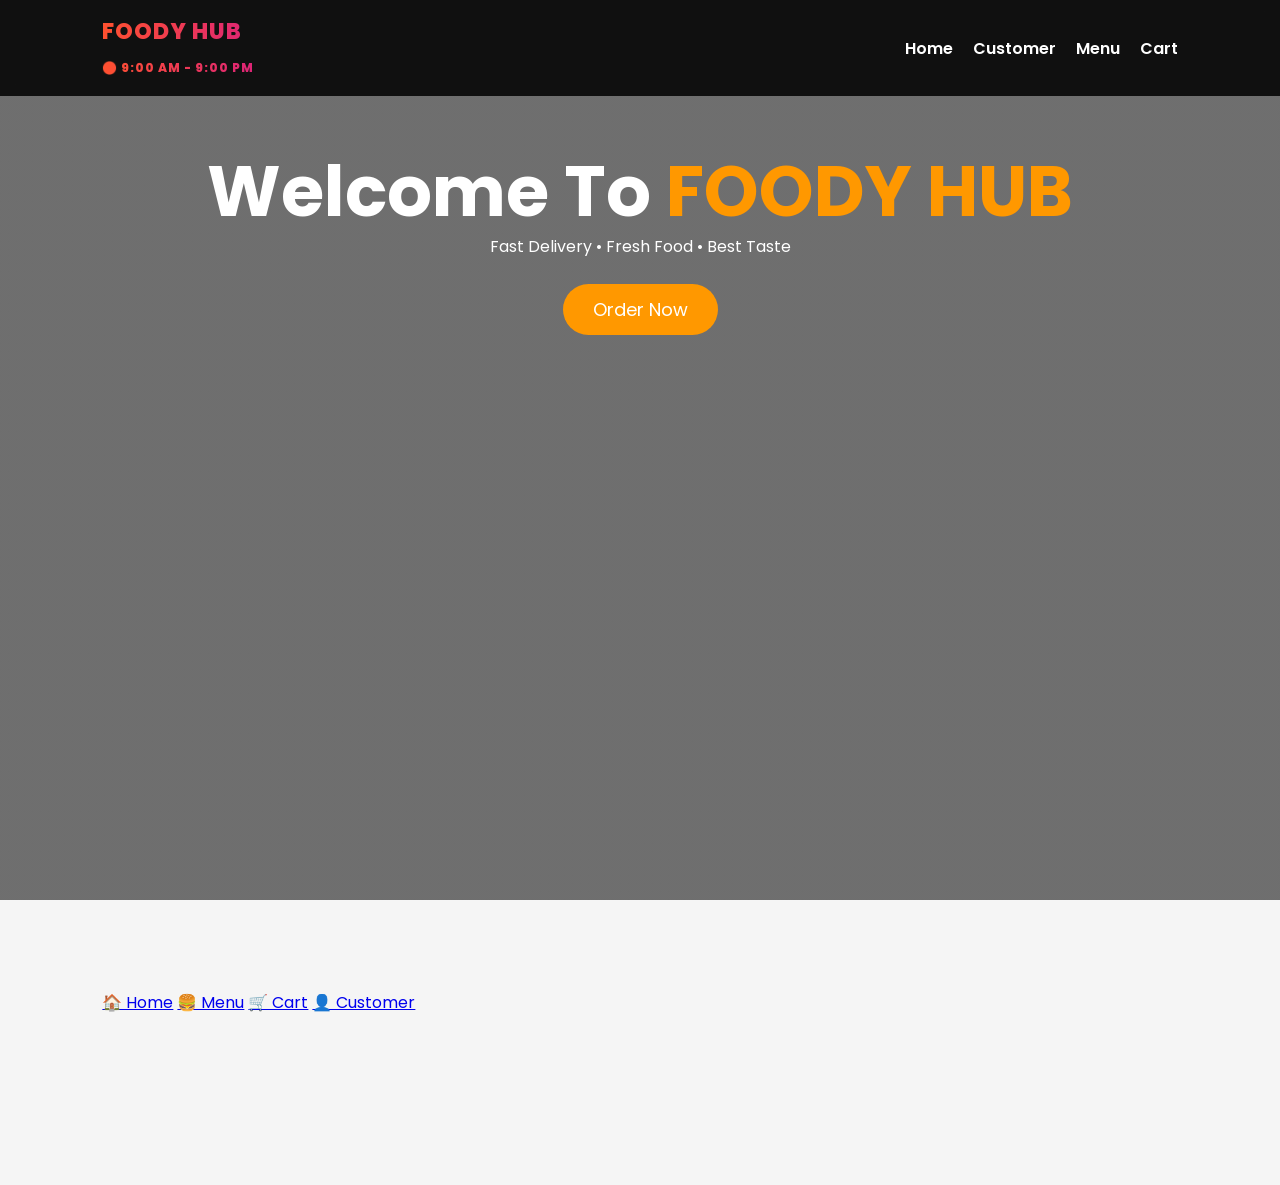
==== commit dfd813e9: "Fix HTML formatting and clean up code" ====
--- a/index.html
+++ b/index.html
@@ -218,16 +218,6 @@
 <br><br>
 <button class="btn" onclick="showPage('menu')">← Back To Menu</button>
 </section>
-
-<footer>
-<h2>FOODY HUB</h2>
-<br>
-<p>📞 8449196052 | 8010559951</p>
-<p>✉️ rishabhtenguriya52@gmail.com</p>
-<br>
-<p>© 2026 Foody HUB. All Rights Reserved.</p>
-</footer>
-
 <script src="menu-data.js"></script>
 <script src="utils.js"></script>
 <script src="script.js"></script>
@@ -238,5 +228,7 @@
   <a href="#" onclick="showPage('cart')">🛒 Cart</a>
   <a href="#" onclick="showPage('customer')">👤 Customer</a>
 </div>
+
+
 </body>
 </html>
--- a/style.css
+++ b/style.css
@@ -275,3 +275,26 @@
     cursor: not-allowed;
     opacity: 0.8;
 }
+/* Buttons */
+.nav-item{
+  text-decoration: none;
+  color: white;
+  font-size: 14px;
+  font-weight: 600;
+  text-align: center;
+  padding: 8px;
+  transition: 0.3s;
+}
+
+/* Active + Hover */
+.nav-item:hover,
+.nav-item.active{
+  background: rgba(255,255,255,0.2);
+  border-radius: 12px;
+  transform: translateY(-3px);
+}
+
+/* Mobile spacing fix (important) */
+body{
+  padding-bottom: 80px;
+}
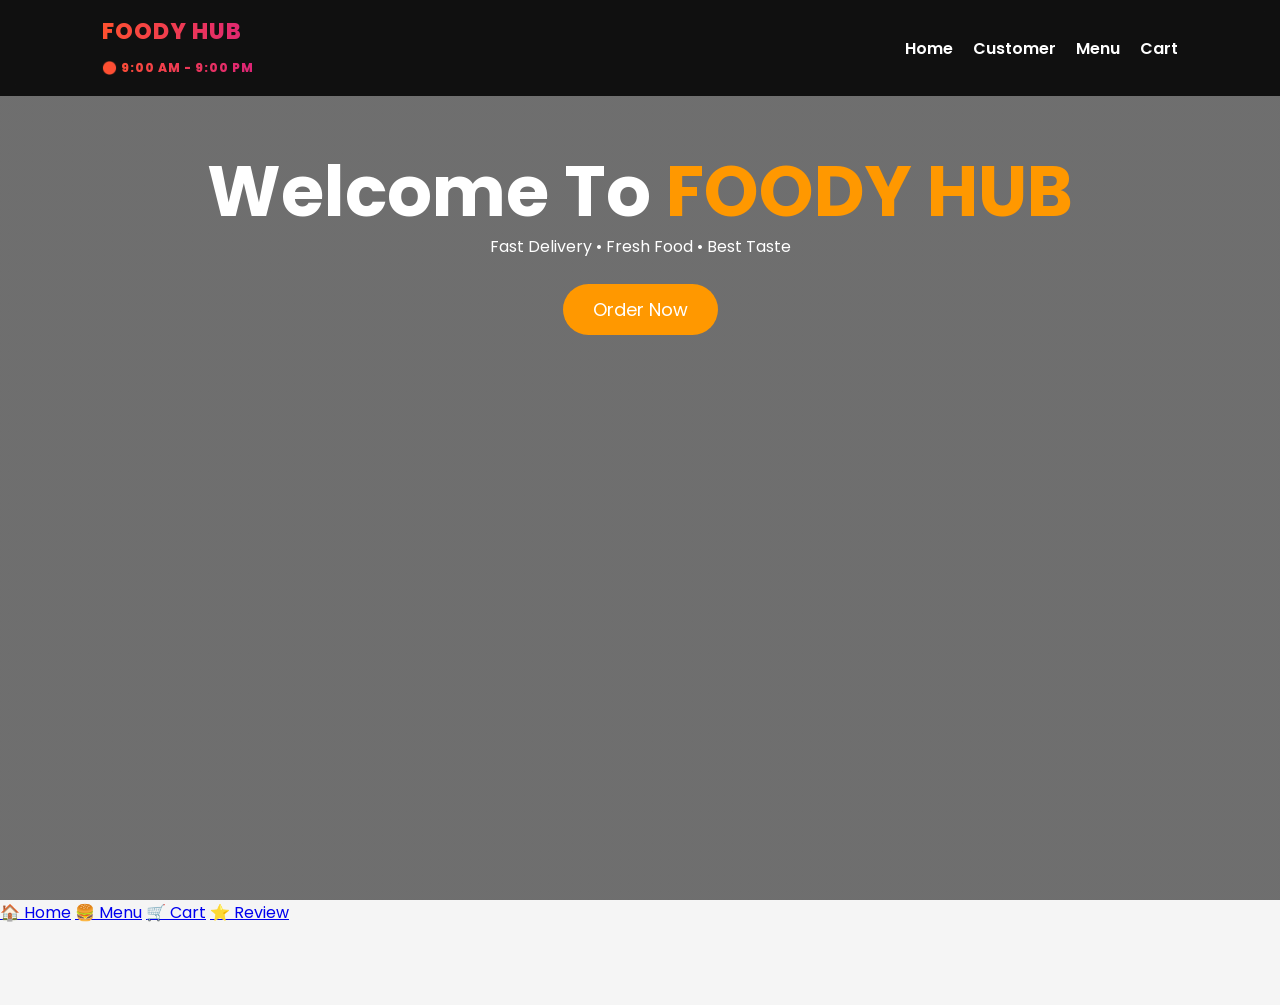
==== commit 322fb96d: "Update index.html" ====
--- a/index.html
+++ b/index.html
@@ -3,7 +3,7 @@
 <head>
 <meta charset="UTF-8">
 <meta name="viewport" content="width=device-width, initial-scale=1.0">
-<title>FOODY PREMIUM v5.0</title>
+<title>FOODY HUB</title>
 <link href="https://fonts.googleapis.com/css2?family=Poppins:wght@300;400;500;600;700;800&display=swap" rel="stylesheet">
 <link rel="stylesheet" href="style.css">
 </head>
@@ -26,15 +26,21 @@
 </nav>
 
 <!-- HOME PAGE -->
+
 <section class="hero page active" id="home">
 <div>
 <h1>Welcome To <span>FOODY HUB</span></h1>
+
 <p>Fast Delivery • Fresh Food • Best Taste</p>
+
 <br>
-<button class="btn" onclick="showPage('customer')">Order Now</button>
-</div>
+
+<button class="btn" onclick="showPage('customer')">
+Order Now
+</button>
+
+
 </section>
-
 <!-- CUSTOMER PAGE -->
 <section class="page" id="customer">
 <h2 class="title">Customer Details</h2>
@@ -65,13 +71,69 @@
 </select>
 <br><br>
 <div class="menu-grid" id="menuGrid">
-    
+    <div class="food fastfood">
+<img src="https://images.unsplash.com/photo-1601050690597-df0568f70950?w=600" alt="Pani Puri">
+<div class="food-content">
+<h3>🥟 Pani Puri ₹30</h3>
+<button class="add-btn" onclick="addItem('Pani Puri',30,this)">Add To Cart</button>
+</div>
+</div>
+
+<div class="food fastfood">
+<img src="https://images.unsplash.com/photo-1606491956689-2ea866880c84?w=600" alt="Aloo Tikki">
+<div class="food-content">
+<h3>🥔 Aloo Tikki ₹40</h3>
+<button class="add-btn" onclick="addItem('Aloo Tikki',40,this)">Add To Cart</button>
+</div>
+</div>
+
+<div class="food fastfood">
+<img src="https://images.unsplash.com/photo-1601050690597-df0568f70950?w=600">
+<div class="food-content">
+<h3>🍘 Samosa ₹15</h3>
+<button class="add-btn" onclick="addItem('Samosa',15,this)">Add To Cart</button>
+</div>
+</div>
+
+<div class="food fastfood">
+<img src="images/bedai.jpg" alt="Bedai Aloo Sabzi">
+<div class="food-content">
+<h3>🥖 Bedai ₹15</h3>
+<button class="add-btn" onclick="addItem('Bedai ',15,this)">Add To Cart</button>
+</div>
+</div>
+
+<div class="food fastfood">
+<img src="https://images.unsplash.com/photo-1606756790138-261d2b21cd75?w=600">
+<div class="food-content">
+<h3>🥟 Kachori ₹15</h3>
+<button class="add-btn" onclick="addItem('Kachori',15,this)">Add To Cart</button>
+</div>
+</div>
+
+<div class="food fastfood">
+<img src="https://images.unsplash.com/photo-1604908176997-125f25cc500f?w=600">
+<div class="food-content">
+<h3>🍛 Chhole Bhature ₹40</h3>
+<button class="add-btn" onclick="addItem('Chhole Bhature',40,this)">Add To Cart</button>
+<br><br>
+<input type="number" id="chocolateQty" value="1" min="1" style="width:80px; padding:5px;">
+<br><br>
+</div>
+</div>
+
 <!-- BURGER -->
 <div class="food fastfood">
 <img src="https://images.unsplash.com/photo-1568901346375-23c9450c58cd">
 <div class="food-content">
-<h3>Burger ₹99</h3>
-<button class="add-btn" onclick="addItem('Burger',99,this)">Add To Cart</button>
+<h3>Burger ₹40</h3>
+<select id="BurgerSelect">
+    <option value="30|simple Burger ">Simple Burger ₹35</option>
+    <option value="40|Burger"> Paneer Burger ₹45</option>
+    <option value="50|Burger">cheese+Paneer Burger ₹55</option>
+</select>
+<input type="number" id="Burger" value="1" min="1">
+<button class="add-btn" onclick="addPizza(this)">Add To Cart</button>
 </div>
 </div>
 
@@ -80,50 +142,82 @@
 <div class="food-content">
 <h3>🍕 Pizza</h3>
 <select id="pizzaSelect">
-    <option value="199|Regular Pizza">Regular Pizza ₹199</option>
-    <option value="299|Medium Pizza">Medium Pizza ₹299</option>
-    <option value="399|Large Pizza">Large Pizza ₹399</option>
+    <option value="99|Regular Pizza">Margherita Pizza ₹99</option>
+    <option value="110|Regular Pizza">Onion Pizza ₹110</option>
+    <option value="149|Medium Pizza">Sweetcorn Pizza ₹149</option>
+    <option value="170|Medium Pizza">Paneer+Sweetcorn Pizza ₹170</option>
+    
+    <option value="259|Large Pizza">Panner tikka pizza ₹259</option>
 </select>
 <input type="number" id="pizzaQty" value="1" min="1">
 <button class="add-btn" onclick="addPizza(this)">Add To Cart</button>
 </div>
 </div>
 
-<!-- Birthday cake -->
-<div class="food fastfood">
- <img src="https://images.unsplash.com/photo-1612929633738-8fe44f7ec841?w=600" alt="Noodles">
-<div class="food-content">
-<h3>Noodle ₹40</h3>
-<button class="add-btn" onclick="addItem('Noodles',40,this)">Add To Cart</button>
-</div>
-</div>
+
 
 <!-- MOMOS -->
 <div class="food fastfood">
-<img src="https://images.unsplash.com/photo-1626700051175-6818013e1d4f?w=600">
-<div class="food-content">
-<h3>Momos ₹80</h3>
-<button class="add-btn" onclick="addItem('Momos',80,this)">Add To Cart</button>
-</div>
-</div>
+<img src="https://images.unsplash.com/photo-1625220194771-7ebdea0b70b9?w=600" alt="Momos">
+<div class="food-content">
+<h3>Momos ₹40</h3>
+<button class="add-btn" onclick="addItem('Momos',40,this)">Add To Cart</button>
+</div>
+</div>
+<!-- FINGER -->
+<div class="food fastfood">
+<img src="https://images.unsplash.com/photo-1573080496219-bb080dd4f877?w=600" alt="Finger Fries">
+<div class="food-content">
+<h3>Finger Fries ₹40</h3>
+<button class="add-btn" onclick="addItem('Finger Fries',40,this)">Add To Cart</button>
+</div>
+</div>
+    
+<div class="food fastfood">
+<img src="https://images.unsplash.com/photo-1528735602780-2552fd46c7af?w=600" alt="Sandwich">
+<div class="food-content">
+<h3>🍕 sandwich</h3>
+<select id="pizzaSelect">
+    <option value="60|sandwich"> sandwich ₹60</option>
+    <option value="80|paneer+sandwich">sandwich ₹80</option>
+    
+</select>
+</select>
+<input type="number" id="pizzaQty" value="1" min="1">
+<button class="add-btn" onclick="addPizza(this)">Add To Cart</button>
+</div>
+</div>
+
+<div class="food fastfood">
+<img src="https://images.unsplash.com/photo-1617622141573-1f0b9f8e7f6d?w=600" alt="Chowmein">
+<div class="food-content">
+<h3> Chowmein</h3>
+<select id="pizzaSelect">
+    <option value="35|half chowmein"> half chowmein ₹35</option>
+    <option value="|Full chowmein">Full chowmein ₹65</option>
+    <option value="50|half chowmei">paneer Fullchowmein ₹50</option>
+     <option value="90|Full chowmei">paneer Fullchowmein ₹90</option>
+</select>
+</select>
+<input type="number" id="pizzaQty" value="1" min="1">
+<button class="add-btn" onclick="addPizza(this)">Add To Cart</button>
+</div>
+</div>
+
+<!--  -->
+    
+<div class="food fastfood">
+ <img src="https://images.unsplash.com/photo-1512058564366-18510be2db19?w=600" alt="Chilli Paneer">
+<div class="food-content">
+<h3>Chilly paneer ₹100</h3>
+<button class="add-btn" onclick="addItem('chilly paneer',100,this)">Add To Cart</button>
+</div>
+</div>
+
+
 
 <!-- COCA COLA -->
-<div class="food drinks">
-<img src="https://images.unsplash.com/photo-1629203851122-3726ecdf080e">
-<div class="food-content">
-<h3>Coca Cola ₹20</h3>
-<button class="add-btn" onclick="addItem('Coca Cola',20,this)">Add To Cart</button>
-</div>
-</div>
-
-<!-- PEPSI -->
-<div class="food drinks">
-<img src="https://images.unsplash.com/photo-1581006852262-e4307cf6283a">
-<div class="food-content">
-<h3>Pepsi ₹20</h3>
-<button class="add-btn" onclick="addItem('Pepsi',20,this)">Add To Cart</button>
-</div>
-</div>
+
 
 <div class="food drinks">
     <img src="https://images.unsplash.com/photo-1629203851122-3726ecdf080e">
@@ -132,26 +226,30 @@
         <select id="coldDrinkSelect">
             <option value="20|Coca Cola">Coca Cola ₹20</option>
             <option value="20|Pepsi">Pepsi ₹20</option>
+             <option value="20|frooti">frooti₹20</option>
+             <option value="20|dew">dew ₹20</option>
+            <option value="20|string">string ₹20</option>
+            <option value="85|String">string ₹30 </option>
             <option value="85|Sprite">Sprite ₹85</option>
+             <option value="20|Coca Cola">Coca Cola ₹85</option>
+            
+             <option value="20|frooti">frooti ₹100</option>
+            <option value="20|frooti">frooti ₹50</option>
+           
+            <option value="85|Dew">DEw ₹85</option>
+             <option value="20|REd bull">RED bull ₹85</option>
         </select>
         <br><br>
         <button class="add-btn" onclick="addColdDrink(this)">Add To Cart</button>
     </div>
 </div>
 
-<!-- SPRITE -->
-<div class="food drinks">
-<img src="https://images.unsplash.com/photo-1624517452488-04869289c4ca">
-<div class="food-content">
-<h3>Sprite ₹85</h3>
-<button class="add-btn" onclick="addItem('Sprite',85,this)">Add To Cart</button>
-</div>
-</div>
+
 
 <div class="food fastfood">
     <img src="https://images.unsplash.com/photo-1464349095431-e9a21285b5f3?w=600" alt="Birthday Cake">
     <div class="food-content">
-        <h3>🎂 Birthday Cake ₹499</h3>
+        <h3>🎂 Birthday Cake ₹299</h3>
         <select id="cakeFlavor">
             <option value="Chocolate">🍫 Chocolate</option>
             <option value="Black Forest">🎂 Black Forest</option>
@@ -221,14 +319,46 @@
 <script src="menu-data.js"></script>
 <script src="utils.js"></script>
 <script src="script.js"></script>
-<section id="home">
-  <div class="bottom-nav">
+
+<div class="bottom-nav">
   <a href="#" onclick="showPage('home')">🏠 Home</a>
   <a href="#" onclick="showPage('menu')">🍔 Menu</a>
   <a href="#" onclick="showPage('cart')">🛒 Cart</a>
-  <a href="#" onclick="showPage('customer')">👤 Customer</a>
-</div>
-
-
+ <a href="#" onclick="showReview()">⭐ Review</a>
+</div>
+<div id="reviewModal" style="display:none;position:fixed;top:0;left:0;width:100%;height:100%;background:rgba(0,0,0,.7);z-index:9999;justify-content:center;align-items:center;">
+
+<div style="background:white;padding:20px;border-radius:20px;width:90%;max-width:350px;text-align:center;">
+
+<h2>⭐ Rate FOODY HUB</h2>
+
+<select id="starRating">
+<option value="5">⭐⭐⭐⭐⭐ (5 Star)</option>
+<option value="4">⭐⭐⭐⭐ (4 Star)</option>
+<option value="3">⭐⭐⭐ (3 Star)</option>
+<option value="2">⭐⭐ (2 Star)</option>
+<option value="1">⭐ (1 Star)</option>
+</select>
+
+<br><br>
+
+<select id="tasteRating">
+<option>😋 Excellent Taste</option>
+<option>😊 Good Taste</option>
+<option>🙂 Average Taste</option>
+<option>😕 Poor Taste</option>
+<option>😣 Very Poor Taste</option>
+</select>
+
+<br><br>
+
+<button class="btn" onclick="submitReview()">Submit Review</button>
+
+<br><br>
+
+<button class="btn" onclick="closeReview()">Close</button>
+
+</div>
+</div>
 </body>
 </html>
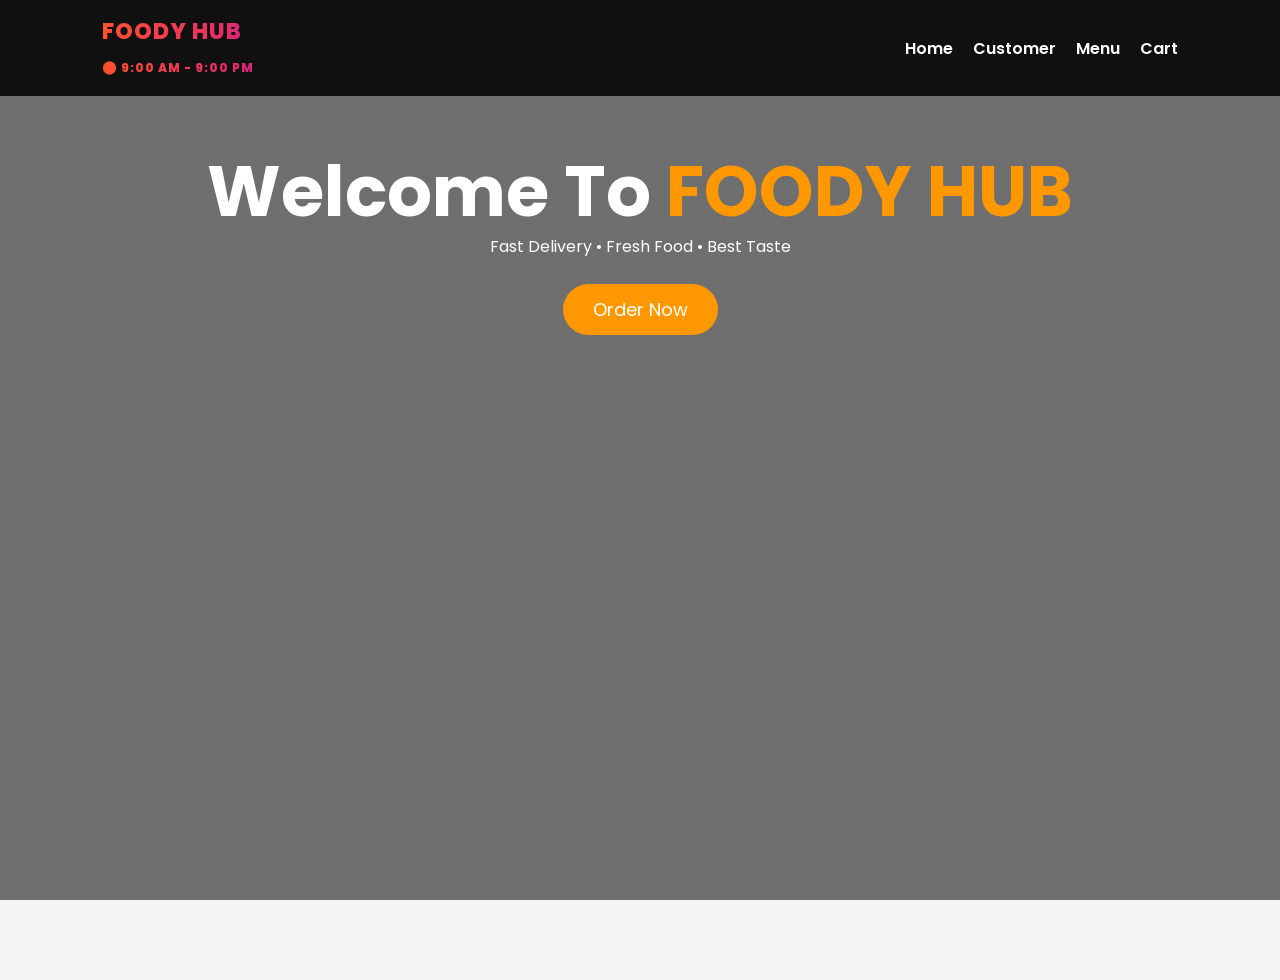
==== commit b644d065: "Update index.html" ====
--- a/index.html
+++ b/index.html
@@ -3,10 +3,14 @@
 <head>
 <meta charset="UTF-8">
 <meta name="viewport" content="width=device-width, initial-scale=1.0">
+    
 <title>FOODY HUB</title>
+<meta name="description" content="FoodyHub is a smart food ordering platform. Order food online quickly and easily .">
+
 <link href="https://fonts.googleapis.com/css2?family=Poppins:wght@300;400;500;600;700;800&display=swap" rel="stylesheet">
 <link rel="stylesheet" href="style.css">
 </head>
+
 <body>
 
 <nav>
@@ -17,6 +21,7 @@
 🕘 9:00 AM - 9:00 PM
 </span>
 </div>
+
 <ul>
 <li><a href="#" onclick="showPage('home')">Home</a></li>
 <li><a href="#" onclick="showPage('customer')">Customer</a></li>
@@ -26,226 +31,177 @@
 </nav>
 
 <!-- HOME PAGE -->
-
 <section class="hero page active" id="home">
 <div>
 <h1>Welcome To <span>FOODY HUB</span></h1>
-
 <p>Fast Delivery • Fresh Food • Best Taste</p>
-
 <br>
-
-<button class="btn" onclick="showPage('customer')">
-Order Now
-</button>
-
-
+<button class="btn" onclick="showPage('customer')">Order Now</button>
+</div>
 </section>
+
 <!-- CUSTOMER PAGE -->
 <section class="page" id="customer">
 <h2 class="title">Customer Details</h2>
+
 <div class="card customer-card">
 <input type="text" id="name" placeholder="Full Name" required>
 <input type="tel" id="phone" placeholder="Mobile Number" required>
 <textarea id="address" placeholder="Delivery Address" required></textarea>
+
 <button class="btn" onclick="getLocation()">📍 Get GPS Location</button>
-<br><br>
+
+<br><br>
+
 <p id="locationText">Location Not Selected</p>
-<div id="mapContainer" style="margin-top:20px;"></div>
+
+<div id="mapContainer" style="margin-top:20px;width:100%;height:250px;"></div>
 <a id="mapLink" target="_blank" class="btn" style="display:none;margin-top:10px;">Open in Google Maps</a>
-<br><br>
+
+<br><br>
+
 <button class="btn" onclick="goToMenu()">Next → Menu</button>
 </div>
 </section>
 
 <!-- MENU PAGE -->
 <section class="page" id="menu">
+
 <h2 class="title">Our Menu</h2>
+
 <input type="text" id="search" placeholder="Search Food..." onkeyup="searchFood()">
-<br><br>
+
+<br><br>
+
 <select id="categoryFilter" onchange="filterCategory()">
 <option value="all">All Categories</option>
 <option value="fastfood">Fast Food</option>
 <option value="drinks">Cold Drinks</option>
 <option value="milk">Milk</option>
 </select>
-<br><br>
+
+<br><br>
+
 <div class="menu-grid" id="menuGrid">
-    <div class="food fastfood">
-<img src="https://images.unsplash.com/photo-1601050690597-df0568f70950?w=600" alt="Pani Puri">
+
+<!-- PANI PURI -->
+<div class="food fastfood">
+<img src="https://images.unsplash.com/photo-1606491956689-2ea866880c84?w=600" alt="Pani Puri">
 <div class="food-content">
 <h3>🥟 Pani Puri ₹30</h3>
 <button class="add-btn" onclick="addItem('Pani Puri',30,this)">Add To Cart</button>
 </div>
 </div>
 
-<div class="food fastfood">
-<img src="https://images.unsplash.com/photo-1606491956689-2ea866880c84?w=600" alt="Aloo Tikki">
+<!-- ALOO TIKKI -->
+<div class="food fastfood">
+<img src="https://images.unsplash.com/photo-1601050690597-df0568f70950?w=600" alt="Aloo Tikki">
 <div class="food-content">
 <h3>🥔 Aloo Tikki ₹40</h3>
 <button class="add-btn" onclick="addItem('Aloo Tikki',40,this)">Add To Cart</button>
 </div>
 </div>
 
-<div class="food fastfood">
-<img src="https://images.unsplash.com/photo-1601050690597-df0568f70950?w=600">
+<!-- SAMOSA -->
+<div class="food fastfood">
+<img src="https://images.unsplash.com/photo-1604908176997-125f25cc500f?w=600">
 <div class="food-content">
 <h3>🍘 Samosa ₹15</h3>
 <button class="add-btn" onclick="addItem('Samosa',15,this)">Add To Cart</button>
 </div>
 </div>
 
-<div class="food fastfood">
-<img src="images/bedai.jpg" alt="Bedai Aloo Sabzi">
-<div class="food-content">
-<h3>🥖 Bedai ₹15</h3>
-<button class="add-btn" onclick="addItem('Bedai ',15,this)">Add To Cart</button>
-</div>
-</div>
-
-<div class="food fastfood">
-<img src="https://images.unsplash.com/photo-1606756790138-261d2b21cd75?w=600">
-<div class="food-content">
-<h3>🥟 Kachori ₹15</h3>
-<button class="add-btn" onclick="addItem('Kachori',15,this)">Add To Cart</button>
-</div>
-</div>
-
-<div class="food fastfood">
-<img src="https://images.unsplash.com/photo-1604908176997-125f25cc500f?w=600">
-<div class="food-content">
-<h3>🍛 Chhole Bhature ₹40</h3>
-<button class="add-btn" onclick="addItem('Chhole Bhature',40,this)">Add To Cart</button>
-<br><br>
-<input type="number" id="chocolateQty" value="1" min="1" style="width:80px; padding:5px;">
-<br><br>
-</div>
-</div>
-
 <!-- BURGER -->
 <div class="food fastfood">
 <img src="https://images.unsplash.com/photo-1568901346375-23c9450c58cd">
 <div class="food-content">
-<h3>Burger ₹40</h3>
-<select id="BurgerSelect">
-    <option value="30|simple Burger ">Simple Burger ₹35</option>
-    <option value="40|Burger"> Paneer Burger ₹45</option>
-    <option value="50|Burger">cheese+Paneer Burger ₹55</option>
-</select>
-<input type="number" id="Burger" value="1" min="1">
+<h3>Burger</h3>
+
+<select class="burgerSelect">
+<option value="35|Simple Burger">Simple Burger ₹35</option>
+<option value="45|Paneer Burger">Paneer Burger ₹45</option>
+<option value="55|Cheese Paneer Burger">Cheese+Paneer Burger ₹55</option>
+</select>
+
+<input type="number" class="burgerQty" value="1" min="1">
+
+<button class="add-btn" onclick="Burger(this)">Add To Cart</button>
+</div>
+</div>
+
+<!-- PIZZA -->
+<div class="food fastfood">
+<img src="https://images.unsplash.com/photo-1513104890138-7c749659a591">
+
+<div class="food-content">
+<h3>🍕 Pizza</h3>
+
+<select class="pizzaSelect">
+<option value="99|Margherita Pizza">Margherita Pizza ₹99</option>
+<option value="110|Onion Pizza">Onion Pizza ₹110</option>
+<option value="149|Sweetcorn Pizza">Sweetcorn Pizza ₹149</option>
+<option value="170|Paneer+Sweetcorn Pizza">Paneer+Sweetcorn Pizza ₹170</option>
+<option value="259|Paneer Tikka Pizza">Paneer Tikka Pizza ₹259</option>
+</select>
+
+<input type="number" class="pizzaQty" value="1" min="1">
+
 <button class="add-btn" onclick="addPizza(this)">Add To Cart</button>
 </div>
 </div>
 
-<div class="food fastfood">
-<img src="https://images.unsplash.com/photo-1513104890138-7c749659a591">
-<div class="food-content">
-<h3>🍕 Pizza</h3>
-<select id="pizzaSelect">
-    <option value="99|Regular Pizza">Margherita Pizza ₹99</option>
-    <option value="110|Regular Pizza">Onion Pizza ₹110</option>
-    <option value="149|Medium Pizza">Sweetcorn Pizza ₹149</option>
-    <option value="170|Medium Pizza">Paneer+Sweetcorn Pizza ₹170</option>
-    
-    <option value="259|Large Pizza">Panner tikka pizza ₹259</option>
-</select>
-<input type="number" id="pizzaQty" value="1" min="1">
-<button class="add-btn" onclick="addPizza(this)">Add To Cart</button>
-</div>
-</div>
-
-
-
 <!-- MOMOS -->
 <div class="food fastfood">
-<img src="https://images.unsplash.com/photo-1625220194771-7ebdea0b70b9?w=600" alt="Momos">
+<img src="https://images.unsplash.com/photo-1625220194771-7ebdea0b70b9?w=600">
 <div class="food-content">
 <h3>Momos ₹40</h3>
 <button class="add-btn" onclick="addItem('Momos',40,this)">Add To Cart</button>
 </div>
 </div>
-<!-- FINGER -->
-<div class="food fastfood">
-<img src="https://images.unsplash.com/photo-1573080496219-bb080dd4f877?w=600" alt="Finger Fries">
+
+<!-- FINGER FRIES -->
+<div class="food fastfood">
+<img src="https://images.unsplash.com/photo-1573080496219-bb080dd4f877?w=600">
 <div class="food-content">
 <h3>Finger Fries ₹40</h3>
 <button class="add-btn" onclick="addItem('Finger Fries',40,this)">Add To Cart</button>
 </div>
 </div>
-    
-<div class="food fastfood">
-<img src="https://images.unsplash.com/photo-1528735602780-2552fd46c7af?w=600" alt="Sandwich">
-<div class="food-content">
-<h3>🍕 sandwich</h3>
-<select id="pizzaSelect">
-    <option value="60|sandwich"> sandwich ₹60</option>
-    <option value="80|paneer+sandwich">sandwich ₹80</option>
-    
-</select>
-</select>
-<input type="number" id="pizzaQty" value="1" min="1">
-<button class="add-btn" onclick="addPizza(this)">Add To Cart</button>
-</div>
-</div>
-
-<div class="food fastfood">
-<img src="https://images.unsplash.com/photo-1617622141573-1f0b9f8e7f6d?w=600" alt="Chowmein">
-<div class="food-content">
-<h3> Chowmein</h3>
-<select id="pizzaSelect">
-    <option value="35|half chowmein"> half chowmein ₹35</option>
-    <option value="|Full chowmein">Full chowmein ₹65</option>
-    <option value="50|half chowmei">paneer Fullchowmein ₹50</option>
-     <option value="90|Full chowmei">paneer Fullchowmein ₹90</option>
-</select>
-</select>
-<input type="number" id="pizzaQty" value="1" min="1">
-<button class="add-btn" onclick="addPizza(this)">Add To Cart</button>
-</div>
-</div>
-
-<!--  -->
-    
-<div class="food fastfood">
- <img src="https://images.unsplash.com/photo-1512058564366-18510be2db19?w=600" alt="Chilli Paneer">
-<div class="food-content">
-<h3>Chilly paneer ₹100</h3>
-<button class="add-btn" onclick="addItem('chilly paneer',100,this)">Add To Cart</button>
-</div>
-</div>
-
-
-
-<!-- COCA COLA -->
-
-
-<div class="food drinks">
-    <img src="https://images.unsplash.com/photo-1629203851122-3726ecdf080e">
-    <div class="food-content">
-        <h3>🥤 Cold Drinks</h3>
-        <select id="coldDrinkSelect">
-            <option value="20|Coca Cola">Coca Cola ₹20</option>
-            <option value="20|Pepsi">Pepsi ₹20</option>
-             <option value="20|frooti">frooti₹20</option>
-             <option value="20|dew">dew ₹20</option>
-            <option value="20|string">string ₹20</option>
-            <option value="85|String">string ₹30 </option>
-            <option value="85|Sprite">Sprite ₹85</option>
-             <option value="20|Coca Cola">Coca Cola ₹85</option>
-            
-             <option value="20|frooti">frooti ₹100</option>
-            <option value="20|frooti">frooti ₹50</option>
-           
-            <option value="85|Dew">DEw ₹85</option>
-             <option value="20|REd bull">RED bull ₹85</option>
-        </select>
-        <br><br>
-        <button class="add-btn" onclick="addColdDrink(this)">Add To Cart</button>
-    </div>
-</div>
-
-
-
+
+<!-- CHOWMEIN (FIXED ID ISSUE) -->
+<div class="food fastfood">
+<img src="https://images.unsplash.com/photo-1617622141573-1f0b9f8e7f6d?w=600">
+
+<div class="food-content">
+<h3>Chowmein</h3>
+
+<select class="chowSelect">
+<option value="35|Half Chowmein">Half Chowmein ₹35</option>
+<option value="65|Full Chowmein">Full Chowmein ₹65</option>
+<option value="50|Paneer Half Chowmein">Paneer Half ₹50</option>
+<option value="90|Paneer Full Chowmein">Paneer Full ₹90</option>
+</select>
+
+<input type="number" class="chowQty" value="1" min="1">
+
+<button class="add-btn" onclick="addChowmein(this)">Add To Cart</button>
+</div>
+</div>
+<!-- PATIZ FIXED -->
+<div class="food-content">
+<h3>Patiz</h3>
+
+<select class="patizSelect">
+    <option value="30|Simple Patiz">Simple Patiz ₹30</option>
+    <option value="40|Paneer Patiz">Paneer Patiz ₹40</option>
+    <option value="100|Pizza Patiz">Pizza Patiz ₹100</option>
+</select>
+
+<input type="number" class="patizQty" value="1" min="1">
+
+<button class="add-btn" onclick="addPatiz(this)">Add To Cart</button>
+</div>
+ 
 <div class="food fastfood">
     <img src="https://images.unsplash.com/photo-1464349095431-e9a21285b5f3?w=600" alt="Birthday Cake">
     <div class="food-content">
@@ -262,103 +218,111 @@
     </div>
 </div>
 
+<div class="food drinks">
+    <div class="food-content">
+
+        <h3>🥤 Cold Drinks</h3>
+
+        <!-- DRINK SELECT -->
+        <select class="drinkSelect">
+            <option value="20|Coca Cola">Coca Cola ₹20</option>
+            <option value="20|Pepsi">Pepsi ₹20</option>
+            <option value="20|Frooti">Frooti ₹20</option>
+            <option value="25|Thums Up">Thums Up ₹25</option>
+            <option value="30|Sprite">Sprite ₹30</option>
+            <option value="25|Limca">Limca ₹25</option>
+            <option value="25|7UP">7UP ₹25</option>
+            <option value="40|Maaza">Maaza ₹40</option>
+            <option value="85|Red Bull">Red Bull ₹85</option>
+        </select>
+
+        <br><br>
+
+        <!-- BOTTLE SIZE -->
+        <select class="drinkSize">
+            <option value="0|250ml">250ml</option>
+            <option value="2|500ml">500ml (+₹2)</option>
+            <option value="5|1L">1L (+₹5)</option>
+        </select>
+
+        <br><br>
+
+        <button class="add-btn" onclick="addColdDrink(this)">
+            Add To Cart
+        </button>
+
+    </div>
+</div>
+
+
 <!-- CHOCOLATE -->
 <div class="food milk">
-<img src="https://images.unsplash.com/photo-1606313564200-e75d5e30476c?w=600" alt="Chocolate">
+<img src="https://images.unsplash.com/photo-1606313564200-e75d5e30476c?w=600">
+
 <div class="food-content">
 <h3>🍫 Chocolate</h3>
-<select id="chocolateSelect">
+
+<select class="chocoSelect">
 <option value="25|Dairy Milk">Dairy Milk ₹25</option>
 <option value="30|KitKat">KitKat ₹30</option>
 <option value="35|5 Star">5 Star ₹35</option>
 <option value="40|Snickers">Snickers ₹40</option>
 </select>
-<br><br>
-<input type="number" id="chocolateQty" value="1" min="1" style="width:80px; padding:5px;">
-<br><br>
+
+<input type="number" class="chocoQty" value="1" min="1">
+
 <button class="add-btn" onclick="addChocolate(this)">Add To Cart</button>
 </div>
 </div>
 
-<!-- MILK 1L -->
-<div class="food milk">
-<img src="https://images.unsplash.com/photo-1550583724-b2692b85b150">
-<div class="food-content">
-<h3>Milk 1 Litre ₹55</h3>
-<button class="add-btn" onclick="addItem('Milk 1L',55,this)">Add To Cart</button>
-</div>
-</div>
-</div>
+</div>
+
 <br><br>
 <button class="btn" onclick="showPage('cart')">🛒 View Cart</button>
+
 </section>
 
 <!-- CART PAGE -->
 <section class="page" id="cart">
+
 <h2 class="title">Your Cart</h2>
+
 <div id="cartItems"></div>
+
 <div style="font-size:22px;margin-top:15px;">🍔 Food Total ₹<span id="foodTotal">0</span></div>
 <div style="font-size:22px;margin-top:10px;">🚚 Delivery Charge ₹<span id="deliveryCharge">20</span></div>
 <div class="total">💰 Grand Total ₹<span id="total">0</span></div>
+
 <div class="card">
 <h3>💳 Payment Method</h3>
+
 <select id="payment">
-    <option value="Cash On Delivery">Cash On Delivery</option>
-    <option value=" Online"> Online Payment</option>
-</select>
+<option value="Cash On Delivery">Cash On Delivery</option>
+<option value="Online Payment">Online Payment</option>
+</select>
+
 <div style="text-align:center;margin-top:15px;">
-    <h3>💳 Scan & Pay</h3>
-   <img src="https://api.qrserver.com/v1/create-qr-code/?size=250x250&data=upi%3A%2F%2Fpay%3Fpa%3D8449196052%40nyes%26pn%3DFOODY%20HUB%26cu%3DINR" style="width:180px;border:2px solid #ff0040;border-radius:10px;">
-</div>
-</div>
+<h3>💳 Scan & Pay</h3>
+
+<img src="https://api.qrserver.com/v1/create-qr-code/?size=250x250&data=upi%3A%2F%2Fpay%3Fpa%3D8449196052%40nyes%26pn%3DFOODY%20HUB%26cu%3DINR"
+style="width:180px;border:2px solid #ff0040;border-radius:10px;">
+</div>
+</div>
+
 <br>
+
 <button id="placeOrderBtn" class="btn" onclick="placeOrder()">Place Order</button>
-<br><br>
+
+<br><br>
+
 <button class="btn" onclick="showPage('menu')">← Back To Menu</button>
+
 </section>
+
+<!-- SCRIPTS -->
 <script src="menu-data.js"></script>
 <script src="utils.js"></script>
 <script src="script.js"></script>
 
-<div class="bottom-nav">
-  <a href="#" onclick="showPage('home')">🏠 Home</a>
-  <a href="#" onclick="showPage('menu')">🍔 Menu</a>
-  <a href="#" onclick="showPage('cart')">🛒 Cart</a>
- <a href="#" onclick="showReview()">⭐ Review</a>
-</div>
-<div id="reviewModal" style="display:none;position:fixed;top:0;left:0;width:100%;height:100%;background:rgba(0,0,0,.7);z-index:9999;justify-content:center;align-items:center;">
-
-<div style="background:white;padding:20px;border-radius:20px;width:90%;max-width:350px;text-align:center;">
-
-<h2>⭐ Rate FOODY HUB</h2>
-
-<select id="starRating">
-<option value="5">⭐⭐⭐⭐⭐ (5 Star)</option>
-<option value="4">⭐⭐⭐⭐ (4 Star)</option>
-<option value="3">⭐⭐⭐ (3 Star)</option>
-<option value="2">⭐⭐ (2 Star)</option>
-<option value="1">⭐ (1 Star)</option>
-</select>
-
-<br><br>
-
-<select id="tasteRating">
-<option>😋 Excellent Taste</option>
-<option>😊 Good Taste</option>
-<option>🙂 Average Taste</option>
-<option>😕 Poor Taste</option>
-<option>😣 Very Poor Taste</option>
-</select>
-
-<br><br>
-
-<button class="btn" onclick="submitReview()">Submit Review</button>
-
-<br><br>
-
-<button class="btn" onclick="closeReview()">Close</button>
-
-</div>
-</div>
 </body>
 </html>
